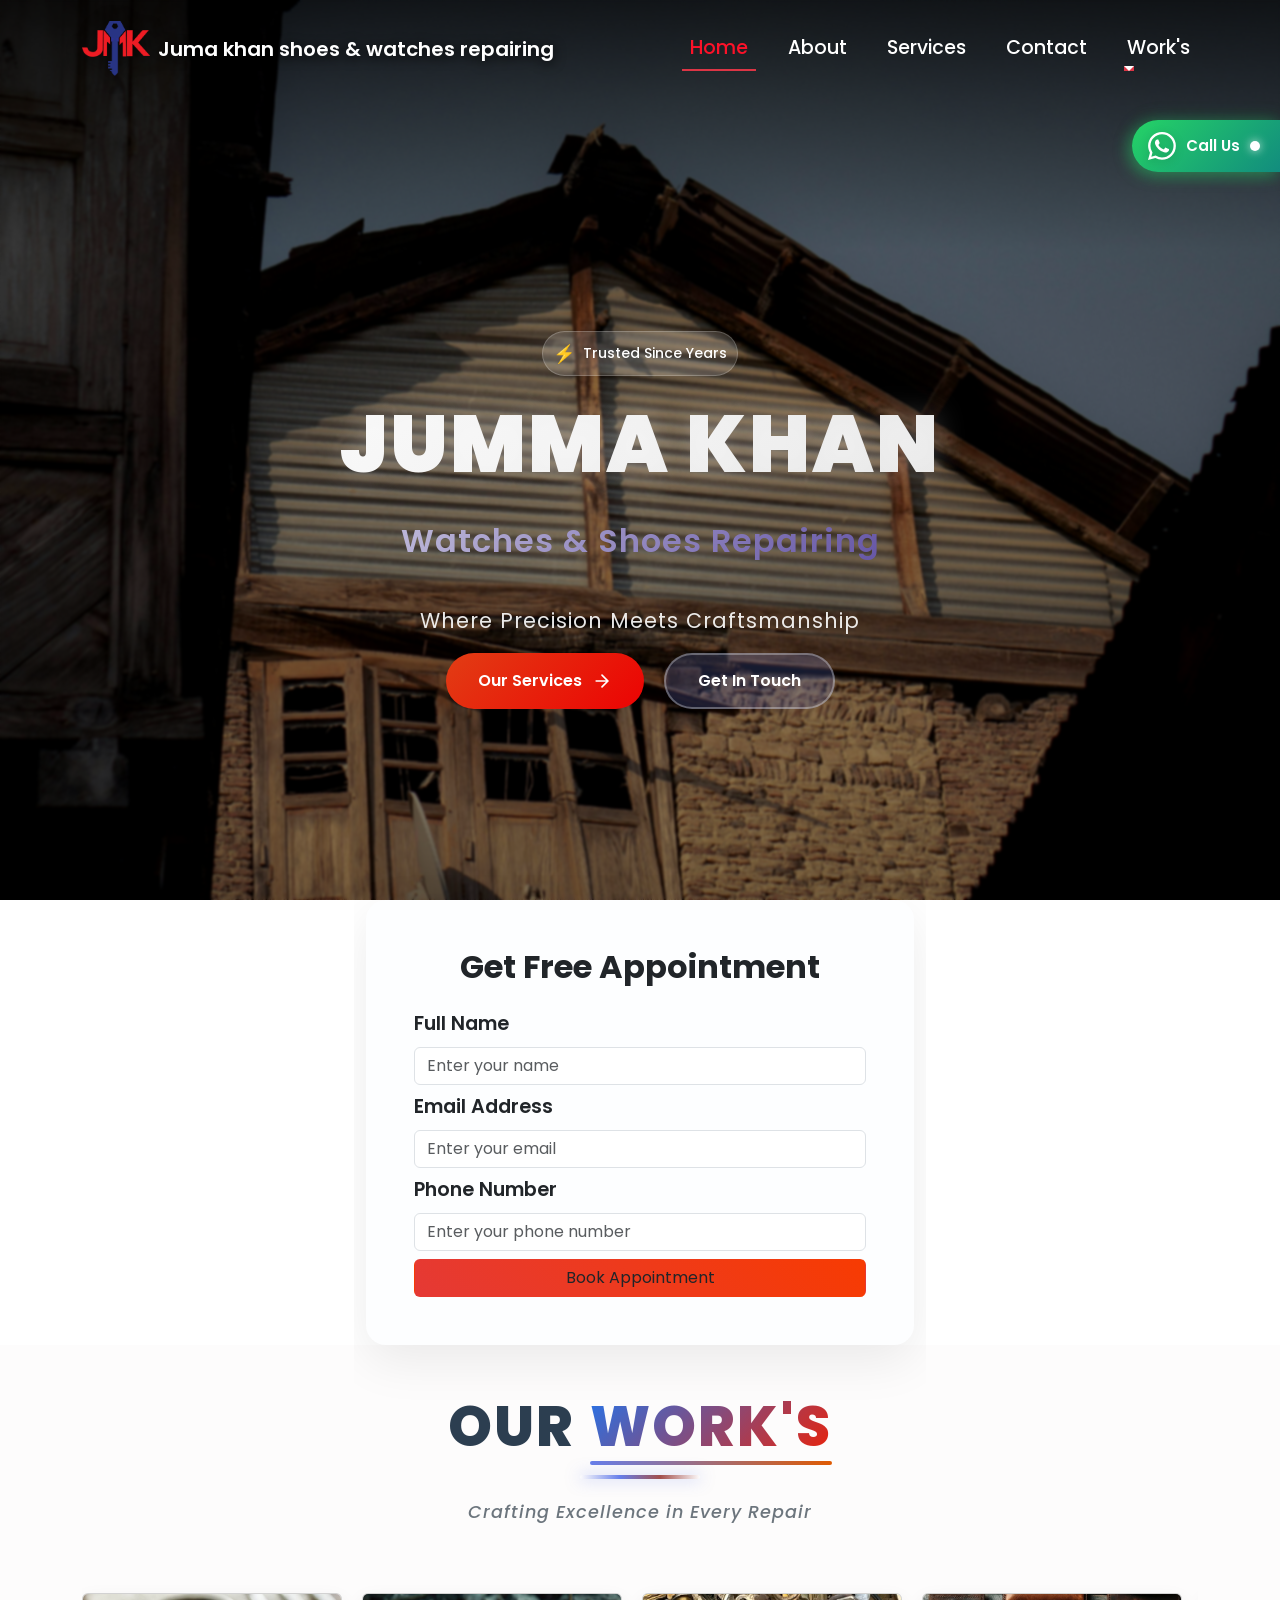
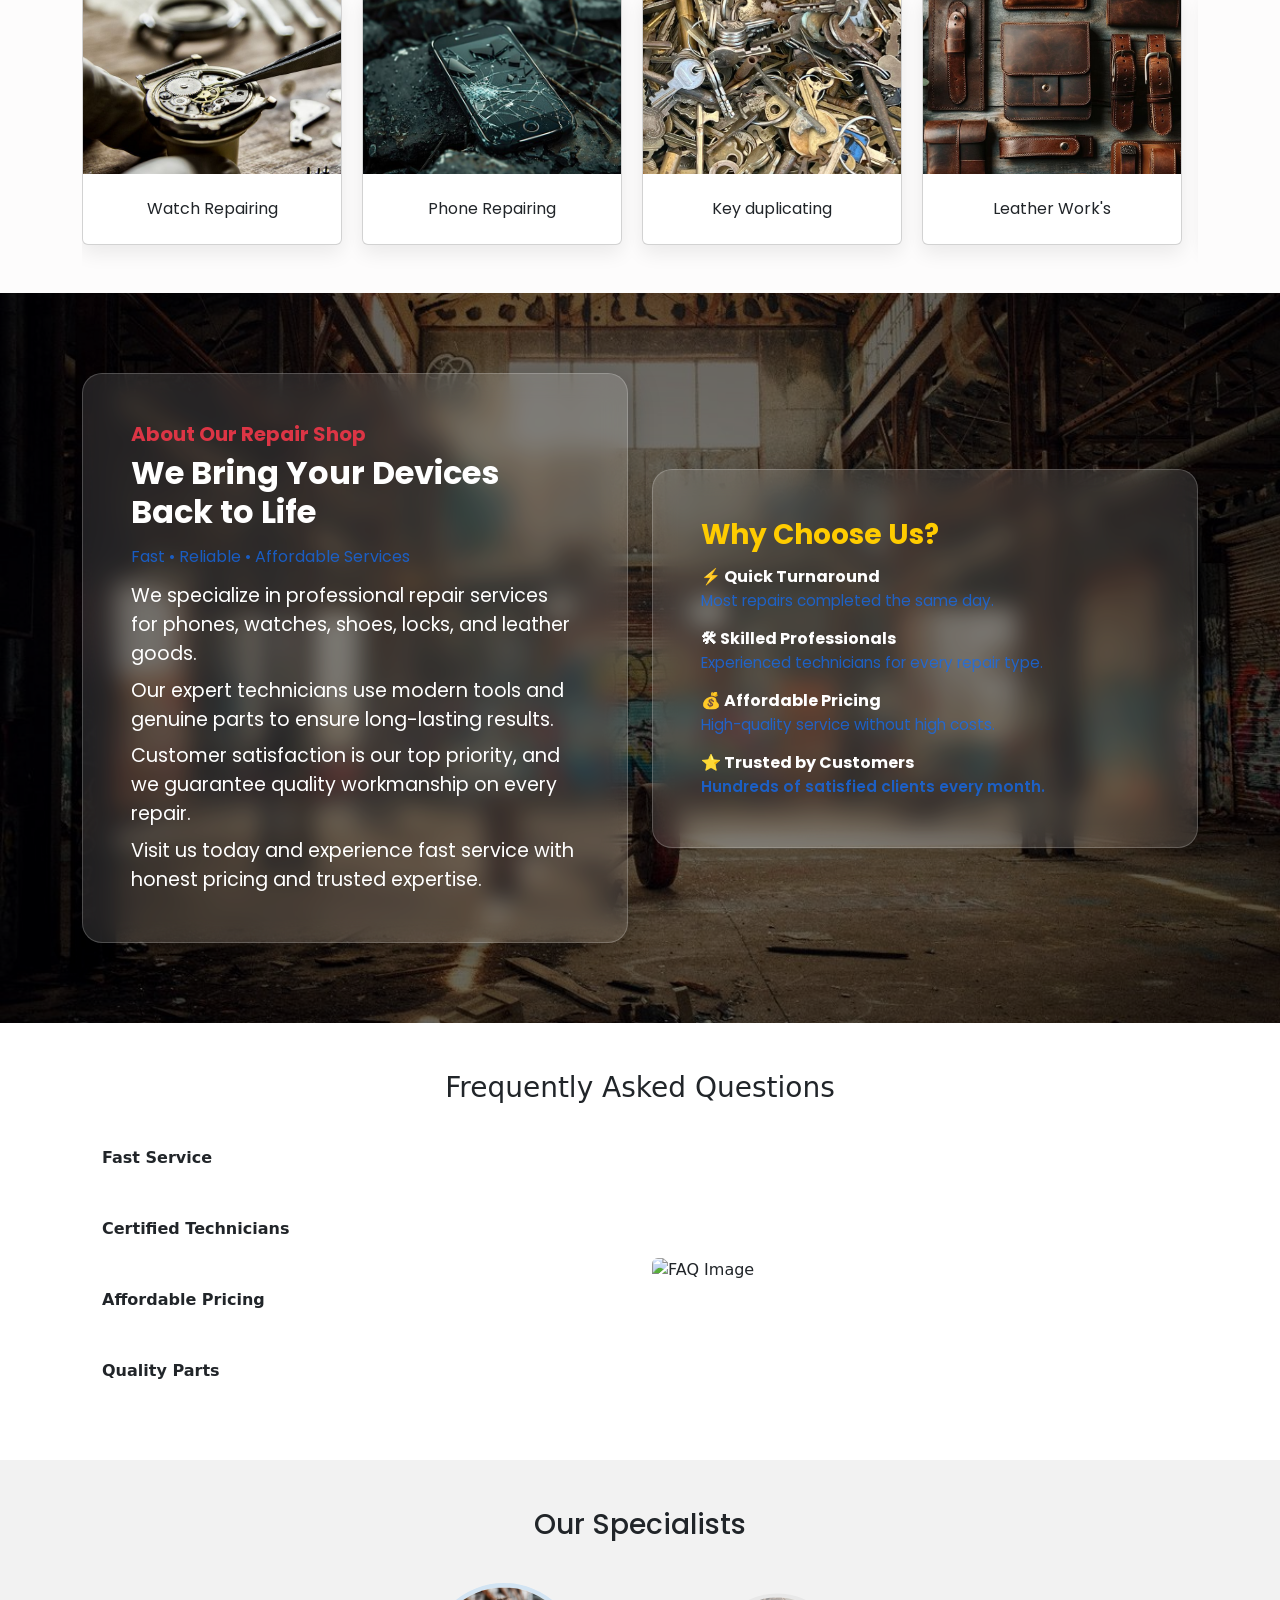
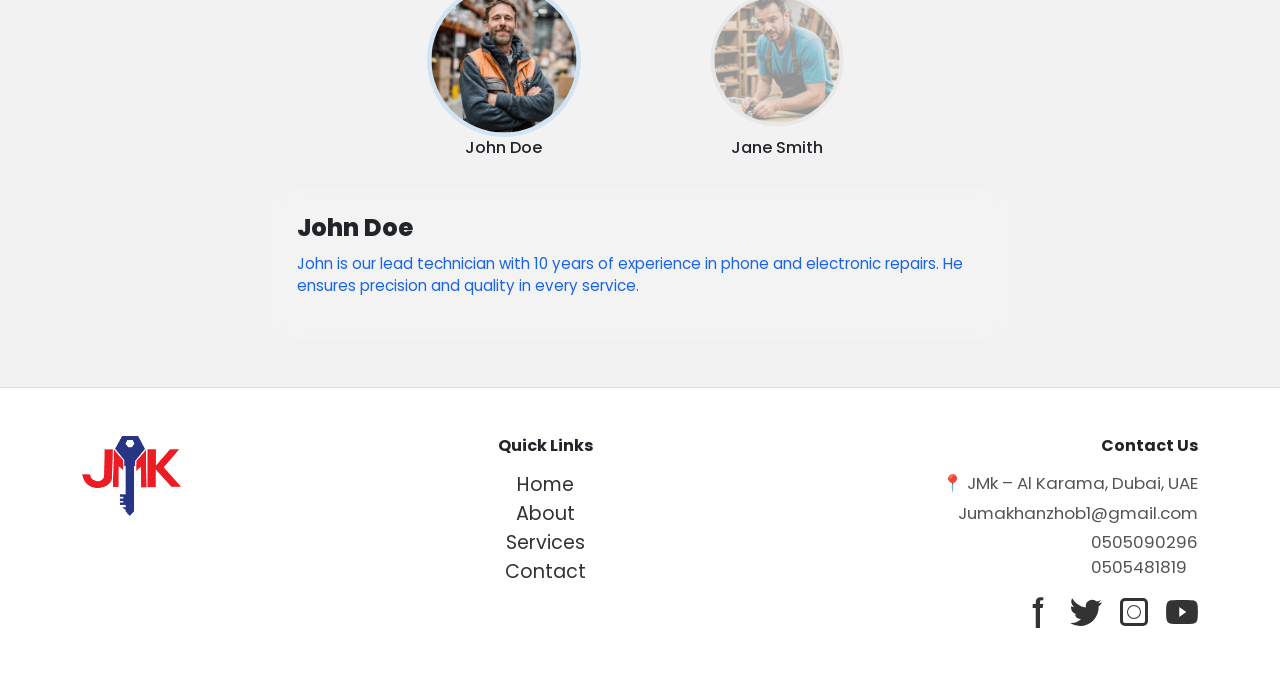
==== index.html @ 135812c8 "frontend Ui fixes" ====
<!doctype html>
<html lang="en">
  <head>
    <meta charset="utf-8">
    <meta name="viewport" content="width=device-width, initial-scale=1">
    <title>Repair shop</title>
    <link rel="stylesheet" href="style.css">
    <!-- Example: Roboto -->
<link href="https://fonts.googleapis.com/css2?family=Poppins:wght@300;400;500;700&display=swap" rel="stylesheet">
    <link href="https://cdn.jsdelivr.net/npm/bootstrap@5.3.8/dist/css/bootstrap.min.css" rel="stylesheet" integrity="sha384-sRIl4kxILFvY47J16cr9ZwB07vP4J8+LH7qKQnuqkuIAvNWLzeN8tE5YBujZqJLB" crossorigin="anonymous">


  </head>
  <body>
<header class="hero-section font-ui">

  <!-- NAVBAR -->
 <nav class="navbar navbar-expand-lg navbar-dark bg-transparent position-absolute top-0 start-0 w-100 py-3">
    <div class="container">

      <!-- LOGO LEFT -->
      <a class="navbar-brand d-flex align-items-center" href="#">
        <img src="jmk_logo.png" alt="Logo" height="55" class="me-2">
        <span class="fw-semibold shop-name d-none d-lg-block">Juma khan shoes & watches repairing</span>
      </a>

      <!-- TOGGLER -->
      <button class="navbar-toggler border-0 shadow-none red-toggler" type="button" data-bs-toggle="collapse" data-bs-target="#mainNavbar">
        <span class="navbar-toggler-icon"></span>
      </button>

      <!-- LINKS RIGHT -->
      <div class="collapse navbar-collapse justify-content-end" id="mainNavbar">
        <ul class="navbar-nav gap-lg-4 text-center text-lg-start">

          <li class="nav-item">
            <a class="nav-link active-nav" href="index.html">Home</a>
          </li>
          <li class="nav-item">
            <a class="nav-link" href="about.html">About</a>
          </li>
          <li class="nav-item">
            <a class="nav-link" href="services.html">Services</a>
          </li>
          <li class="nav-item">
            <a class="nav-link" href="contact.html">Contact</a>
          </li>

          <!-- DROPDOWN -->
          <li class="nav-item dropdown">
            <a class="nav-link dropdown-toggle" href="#" role="button" data-bs-toggle="dropdown">
              Work's
            </a>
            <ul class="dropdown-menu dropdown-menu-dark dropdown-menu-end">
              <li><a class="dropdown-item" href="lockrepairing.html">lock Repairing</a></li>
              <li><a class="dropdown-item" href="Phonerepairing.html">Phone Repairing</a></li>
              <li><a class="dropdown-item" href="watches.html">Watch Repairing</a></li>
              <li><a class="dropdown-item" href="leather.html">Leather work's</a></li>
              <li><a class="dropdown-item" href="shoe.html">Shoe Repairing</a></li>
              <li><a class="dropdown-item" href="keyrepairing.html">Key duplicating</a></li>
            </ul>
          </li>

        </ul>
      </div>
    </div>
  </nav>
<!-- WhatsApp Floating Button -->
<div class="whatsapp-floating-btn">
  <a href="https://wa.me/0505481819" target="_blank" class="whatsapp-float-link">
    <svg xmlns="http://www.w3.org/2000/svg" width="28" height="28" fill="currentColor" class="bi bi-whatsapp" viewBox="0 0 16 16">
      <path d="M13.601 2.326A7.854 7.854 0 0 0 7.994 0C3.627 0 .068 3.558.064 7.926c0 1.399.366 2.76 1.057 3.965L0 16l4.204-1.102a7.933 7.933 0 0 0 3.79.965h.004c4.368 0 7.926-3.558 7.93-7.93A7.898 7.898 0 0 0 13.6 2.326zM7.994 14.521a6.573 6.573 0 0 1-3.356-.92l-.24-.144-2.494.654.666-2.433-.156-.251a6.56 6.56 0 0 1-1.007-3.505c0-3.626 2.957-6.584 6.591-6.584a6.56 6.56 0 0 1 4.66 1.931 6.557 6.557 0 0 1 1.928 4.66c-.004 3.639-2.961 6.592-6.592 6.592zm3.615-4.934c-.197-.099-1.17-.578-1.353-.646-.182-.065-.315-.099-.445.099-.133.197-.513.646-.627.775-.114.133-.232.148-.43.05-.197-.1-.836-.308-1.592-.985-.59-.525-.985-1.175-1.103-1.372-.114-.198-.011-.304.088-.403.087-.088.197-.232.296-.346.1-.114.133-.198.198-.33.065-.134.034-.248-.015-.347-.05-.099-.445-1.076-.612-1.47-.16-.389-.323-.335-.445-.34-.114-.007-.247-.007-.38-.007a.729.729 0 0 0-.529.247c-.182.198-.691.677-.691 1.654 0 .977.71 1.916.81 2.049.098.133 1.394 2.132 3.383 2.992.47.205.84.326 1.129.418.475.152.904.129 1.246.08.38-.058 1.171-.48 1.338-.943.164-.464.164-.86.114-.943-.049-.084-.182-.133-.38-.232z"/>
    </svg>
    <span class="whatsapp-text">Call Us</span>
    <span class="online-dot"></span>
  </a>
</div>

 <div class="hero-image mb-0">
  <img src="pexels-parimoofarhaan-29625344.jpg" alt="Hero Image">
  
  <!-- Hero Text Carousel Overlay -->
  <div class="hero-text-overlay">
    <div class="container">
      <div class="hero-content">
        <!-- Brand Badge -->
        <div class="brand-badge">
          <span class="badge-icon">⚡</span>
          <span>Trusted Since Years</span>
        </div>
        
        <!-- Carousel Text Container -->
        <div class="carousel-text-wrapper">
          <h1 class="hero-main-title">Jumma Khan</h1>
          <div class="rotating-text-container">
            <div class="rotating-text">
              <span class="text-item active">Watches & Shoes Repairing</span>
              <span class="text-item">Expert Watch Restoration</span>
              <span class="text-item">Premium Shoe Care Service</span>
              <span class="text-item">Quality You Can Trust</span>
            </div>
          </div>
        </div>
        
        <!-- Tagline -->
        <p class="hero-tagline font-ui">Where Precision Meets Craftsmanship</p>
        
        <!-- CTA Buttons -->
        <div class="hero-cta-buttons font-ui">
          <a href="services.html" class="cta-btn primary-cta">
            <span>Our Services</span>
            <svg width="20" height="20" viewBox="0 0 24 24" fill="none">
              <path d="M5 12h14M12 5l7 7-7 7" stroke="currentColor" stroke-width="2" stroke-linecap="round"/>
            </svg>
          </a>
          <a href="contact.html" class="cta-btn secondary-cta">
            <span>Get In Touch</span>
          </a>
        </div>
      </div>
    </div>
  </div>
</div>
</header>
<main>
  <section class="appointment-section d-flex align-items-center font-ui">
  <div class="container ">
    <div class="row justify-content-center">
      <div class="col-lg-6 col-md-8 slide-right">
        
        <div class="appointment-card p-4 p-md-5">
          <h2 class="text-center mb-4 fw-bold">Get Free Appointment</h2>

          <form>
            <div class="mb-2">
              <label class="form-label fw-semibold">Full Name</label>
              <input type="text" class="form-control custom-input" placeholder="Enter your name" required>
            </div>

            <div class="mb-2">
              <label class="form-label fw-semibold">Email Address</label>
              <input type="email" class="form-control custom-input" placeholder="Enter your email" required>
            </div>

            <div class="mb-2">
              <label class="form-label fw-semibold">Phone Number</label>
              <input type="tel" class="form-control custom-input" placeholder="Enter your phone number" required>
            </div>

            <button type="submit" class="btn submit-btn w-100">Book Appointment</button>
          </form>
        </div>

      </div>
    </div>
  </div>
</section>

<div class="carousel-wrapper py-5 font-ui">
  <div class="container">
    <div>
      <div class="section-header mb-5">
      <h1 class="works-title">
        <span class="title-word">Our</span>
        <span class="title-word highlight">Work's</span>
      </h1>
      <div class="title-underline"></div>
      <p class="works-subtitle">Crafting Excellence in Every Repair</p>
    </div>
    
    </div>
    <div class="infinite-carousel">

      <div class="carousel-track">

        <!-- CARD 1 -->
     <!-- CARD 1 -->
<div class="card custom-card">
  <img src="Watch Maintenance.jpg" alt="">
  <div class="card-body text-center">
    <a href="watches.html" class="btn custom-btn">Watch Repairing</a>
  </div>
</div>

<!-- CARD 2 -->
<div class="card custom-card">
  <img src="Repairing And Upgrade Mobile Phone Electronic Computer Hardware And Technology Concept Photo And Picture For Free Download - Pngtree (1).jpg" alt="">
  <div class="card-body text-center">
    <a href="Phonerepairing.html" class="btn custom-btn">Phone Repairing</a>
  </div>
</div>

<!-- CARD 3 -->
<div class="card custom-card">
  <img src="download (13).jpg" alt="">
  <div class="card-body text-center">
    <a href="keyrepairing.html" class="btn custom-btn">Key duplicating</a>
  </div>
</div>

<!-- CARD 4 -->
<div class="card custom-card">
  <img src="Elevate Your Style with Premium Handmade Leather Accessories for a Classic Look!.jpg" alt="">
  <div class="card-body text-center">
    <a href="leather.html" class="btn custom-btn">Leather Work's</a>
  </div>
</div>

<!-- CARD 5 -->
<div class="card custom-card">
  <img src="download (12).jpg" alt="">
  <div class="card-body text-center">
    <a href="lockrepairing.html" class="btn custom-btn">Lock repairing</a>
  </div>
</div>

<!-- CARD 6 -->
<div class="card custom-card">
  <img src="The Cobblers Delivers Artisan Shoe Restoration By Mail — Forbes (1).jpg" alt="">
  <div class="card-body text-center">
    <a href="shoe.html" class="btn custom-btn">Shoe Repairing</a>
  </div>
</div>

<!-- DUPLICATES FOR INFINITE LOOP -->

<!-- CARD 1 Duplicate -->
<div class="card custom-card">
  <img src="Watch Maintenance.jpg">
  <div class="card-body text-center">
    <a href="watches.html" class="btn custom-btn">Watch Repairing</a>
  </div>
</div>

<!-- CARD 2 Duplicate -->
<div class="card custom-card">
  <img src="Repairing And Upgrade Mobile Phone Electronic Computer Hardware And Technology Concept Photo And Picture For Free Download - Pngtree (1).jpg">
  <div class="card-body text-center">
    <a href="Phonerepairing.html" class="btn custom-btn">Phone Repairing</a>
  </div>
</div>

<!-- CARD 3 Duplicate -->
<div class="card custom-card">
  <img src="download (13).jpg">
  <div class="card-body text-center">
    <a href="keyrepairing.html" class="btn custom-btn">Key duplicating</a>
  </div>
</div>

<!-- CARD 4 Duplicate -->
<div class="card custom-card">
  <img src="Elevate Your Style with Premium Handmade Leather Accessories for a Classic Look!.jpg">
  <div class="card-body text-center">
    <a href="leather.html" class="btn custom-btn">Leather Work's</a>
  </div>
</div>

<!-- CARD 5 Duplicate -->
<div class="card custom-card">
  <img src="download (12).jpg">
  <div class="card-body text-center">
    <a href="lockrepairing.html" class="btn custom-btn">lock repairing</a>
  </div>
</div>

<!-- CARD 6 Duplicate -->
<div class="card custom-card">
  <img src="The Cobblers Delivers Artisan Shoe Restoration By Mail — Forbes (1).jpg">
  <div class="card-body text-center">
    <a href="shoe.html" class="btn custom-btn">Shoe Repairing</a>
  </div>
</div>

      </div>
    </div>
  </div>
</div>
<section class="about-section d-flex align-items-center font-ui">
  <div class="container">
    <div class="row g-4 align-items-center">

      <!-- LEFT GLASS CARD (ABOUT US CONTENT) -->
      <div class="col-lg-6">
        <div class="glass-card p-4 p-md-5">
          <h5 class="text-danger fw-bold mb-2">About Our Repair Shop</h5>
          <h2 class="fw-bold mb-3">We Bring Your Devices Back to Life</h2>
          <h6 class="text-muted mb-3 ">Fast • Reliable • Affordable Services</h6>

          <p class="mb-2">
            We specialize in professional repair services for phones, watches, shoes, locks, and leather goods.
          </p>
          <p class="mb-2">
            Our expert technicians use modern tools and genuine parts to ensure long-lasting results.
          </p>
          <p class="mb-2">
            Customer satisfaction is our top priority, and we guarantee quality workmanship on every repair.
          </p>
          <p class="mb-0">
            Visit us today and experience fast service with honest pricing and trusted expertise.
          </p>
        </div>
      </div>

      <!-- RIGHT GLASS CARD (MODERN HIGHLIGHT BOX) -->
      <div class="col-lg-6">
        <div class="glass-card highlight-card p-4 p-md-5 text-center text-lg-start">
          <h3 class="fw-bold mb-3">Why Choose Us?</h3>

          <div class="feature-item mb-3">
            <h6 class="fw-bold mb-1">⚡ Quick Turnaround</h6>
            <p class="mb-0 text-muted">Most repairs completed the same day.</p>
          </div>

          <div class="feature-item mb-3">
            <h6 class="fw-bold mb-1">🛠 Skilled Professionals</h6>
            <p class="mb-0 text-muted">Experienced technicians for every repair type.</p>
          </div>

          <div class="feature-item mb-3">
            <h6 class="fw-bold mb-1">💰 Affordable Pricing</h6>
            <p class="mb-0 text-muted">High-quality service without high costs.</p>
          </div>

          <div class="feature-item">
            <h6 class="fw-bold mb-1">⭐ Trusted by Customers</h6>
            <p class="mb-0 fw-semibold text-muted">Hundreds of satisfied clients every month.</p>
          </div>
        </div>
      </div>

    </div>
  </div>
</section>

<section class="modern-faq py-5 slide-left">
  <div class="container">
    <h3 class="text-center mb-4">Frequently Asked Questions</h3>
    <div class="row g-4 align-items-center">

      <!-- LEFT: FAQ LIST -->
      <div class="col-lg-6">
        <div class="faq-list">

          <!-- FAQ Item 1 -->
          <div class="faq-item">
            <div class="faq-header d-flex justify-content-between align-items-center">
              <h6>Fast Service</h6>
              <span class="faq-plus">+</span>
            </div>
            <div class="faq-body font-ui">
              Most repairs are completed the same day with professional care.
              We focus on quick turnaround without compromising on quality.
              Your time matters to us and we respect it.
            </div>
          </div>

          <!-- FAQ Item 2 -->
          <div class="faq-item">
            <div class="faq-header d-flex justify-content-between align-items-center">
              <h6>Certified Technicians</h6>
              <span class="faq-plus">+</span>
            </div>
            <div class="faq-body font-ui">
              Our services are carried out by highly trained and experienced technicians.
              Each repair is handled with precision, care, and industry-standard practices.
            </div>
          </div>

          <!-- FAQ Item 3 -->
          <div class="faq-item">
            <div class="faq-header d-flex justify-content-between align-items-center">
              <h6>Affordable Pricing</h6>
              <span class="faq-plus">+</span>
            </div>
            <div class="faq-body font-ui">
              We believe in complete pricing transparency. No surprises—honest work every time.
            </div>
          </div>

          <!-- FAQ Item 4 -->
          <div class="faq-item">
            <div class="faq-header d-flex justify-content-between align-items-center">
              <h6>Quality Parts</h6>
              <span class="faq-plus">+</span>
            </div>
            <div class="faq-body font-ui">
              We use high-quality, certified parts for every repair ensuring durability.
            </div>
          </div>

        </div>
      </div>

      <!-- RIGHT: IMAGE -->
      <div class="col-lg-6">
        <div class="faq-image-box">
          <img src="https://images.unsplash.com/photo-1593642634367-d91a135587b5?auto=format&fit=crop&w=800&q=80" class="img-fluid rounded" alt="FAQ Image">
        </div>
      </div>

    </div>
  </div>
</section>
<section class="specialists-section py-5">
  <div class="container font-ui">
    <h3 class="text-center mb-5 slide-right">Our Specialists</h3>

    <div class="row justify-content-center align-items-center g-4">

      <!-- Specialists Images -->
      <div class="col-md-6 d-flex justify-content-around">
        <div class="specialist-img-box" data-id="1">
          <img src="Warehouse ecommerce.jpg" class="img-fluid rounded-circle specialist-img" alt="Specialist 1">
          <h6 class="text-center mt-2">John Doe</h6>
          
        </div>
        <div class="specialist-img-box" data-id="2">
          <img src="Master.jpg" class="img-fluid rounded-circle specialist-img" alt="Specialist 2">
          <h6 class="text-center mt-2">Jane Smith</h6>
        </div>
      </div>

      <!-- Specialist Data -->
      <div class="col-md-8 mt-4">
        <div class="specialist-data">
          <div class="specialist-info text-dark" data-id="1">
            <h4>John Doe</h4>
            <p>John is our lead technician with 10 years of experience in phone and electronic repairs. He ensures precision and quality in every service.</p>
          </div>
          <div class="specialist-info" data-id="2" style="display:none;">
            <h4>Jane Smith</h4>
            <p>Jane specializes in leather, watch, and shoe repairs. Her meticulous approach guarantees client satisfaction and flawless results.</p>
          </div>
        </div>
      </div>

    </div>
  </div>
</section>

</main>

  <footer class="footer-section py-5 bg-white text-dark font-ui">
  <div class="container">
    <div class="row align-items-start">

      <!-- LEFT: Logo & Brand -->
      <div class="col-md-3 mb-4 mb-md-0 d-flex flex-row align-items-md-start align-items-center text-center text-md-start">
        <img src="jmk_logo.png" alt="Logo" height="60" class="mb-2">
      </div>

      <!-- CENTER: Navigation Links -->
      <div class="col-md-4 mb-4 mb-md-0 text-center">
        <h6 class="fw-bold mb-3">Quick Links</h6>
        <ul class="list-unstyled">
          <li><a href="index.html" class="footer-link">Home</a></li>
          <li><a href="about.html" class="footer-link">About</a></li>
          <li><a href="services.html" class="footer-link">Services</a></li>
          <li><a href="contact.html" class="footer-link">Contact</a></li>
         
        </ul>
      </div>

      <!-- RIGHT: Contact & Social Icons -->
      <div class="col-md-5 d-flex flex-column align-items-md-end align-items-center">
        <h6 class="fw-bold mb-3">Contact Us</h6>
        <p class="mb-1 small">📍 JMk – Al Karama, Dubai, UAE</p>
        <p class="mb-1 small">Jumakhanzhob1@gmail.com</p>
        <p class="mb-3 small">0505090296 <br> 0505481819</p>

        <div class="d-flex gap-3">
       <a href="#" class="social-icon">
  <svg xmlns="http://www.w3.org/2000/svg" width="32" height="32" fill="currentColor" viewBox="0 0 24 24">
    <path d="M13.5 9H15.5L16 6H13.5V4.5C13.5 3.7 13.8 3.2 15 3.2H16V1.1C15.4 1 14.7 0.9 14 0.9C11.8 0.9 10.3 2.2 10.3 4.6V6H8V9H10.3V24H13.5V9Z"/>
  </svg>
</a>

          <a href="#" class="social-icon">
            <svg xmlns="http://www.w3.org/2000/svg" width="32" height="32" fill="currentColor" class="bi bi-twitter" viewBox="0 0 16 16">
              <path d="M5 15c6 0 9.3-5 9.3-9.3v-.4A6.7 6.7 0 0 0 16 3.1a6.6 6.6 0 0 1-1.9.5A3.3 3.3 0 0 0 15.5 2a6.6 6.6 0 0 1-2.1.8A3.3 3.3 0 0 0 7.9 5.7 9.4 9.4 0 0 1 1.1 1.1a3.3 3.3 0 0 0 1 4.4 3.2 3.2 0 0 1-1.5-.4v.1A3.3 3.3 0 0 0 3.3 9.1a3.3 3.3 0 0 1-.9.1 3.3 3.3 0 0 0 3.1 2.3A6.6 6.6 0 0 1 0 13.5a9.3 9.3 0 0 0 5 1.5"/>
            </svg>
          </a>
          <a href="#" class="social-icon">
            <svg xmlns="http://www.w3.org/2000/svg" width="32" height="32" fill="currentColor" class="bi bi-instagram" viewBox="0 0 16 16">
              <path d="M8 4.5a3.5 3.5 0 1 0 0 7 3.5 3.5 0 0 0 0-7zM8 11a3 3 0 1 1 0-6 3 3 0 0 1 0 6z"/>
              <path d="M12.5 1h-9A2.5 2.5 0 0 0 1 3.5v9A2.5 2.5 0 0 0 3.5 15h9a2.5 2.5 0 0 0 2.5-2.5v-9A2.5 2.5 0 0 0 12.5 1zm1 11.5a1 1 0 0 1-1 1h-9a1 1 0 0 1-1-1v-9a1 1 0 0 1 1-1h9a1 1 0 0 1 1 1v9z"/>
            </svg>
          </a>
          <a href="#" class="social-icon">
            <svg xmlns="http://www.w3.org/2000/svg" width="32" height="32" fill="currentColor" class="bi bi-youtube" viewBox="0 0 16 16">
              <path d="M8.051 1.999h-.102c-1.23.003-3.656.022-5.333.15-1.452.114-2.24 1.003-2.374 2.374C.07 5.17.051 7.595.051 8c0 .404.02 2.83.191 3.477.134 1.37.922 2.26 2.374 2.374 1.677.128 4.103.147 5.333.15h.102c1.23-.003 3.656-.022 5.333-.15 1.452-.114 2.24-1.003 2.374-2.374.17-.648.191-3.073.191-3.477s-.02-2.83-.191-3.477c-.134-1.37-.922-2.26-2.374-2.374-1.677-.128-4.103-.147-5.333-.15zM6.625 5.5l3.5 2.5-3.5 2.5v-5z"/>
            </svg>
          </a>

        </div>

      </div>

    </div>
  </div>
</footer>
 <script src="script.js"></script>
    <script src="https://cdn.jsdelivr.net/npm/bootstrap@5.3.8/dist/js/bootstrap.bundle.min.js" integrity="sha384-FKyoEForCGlyvwx9Hj09JcYn3nv7wiPVlz7YYwJrWVcXK/BmnVDxM+D2scQbITxI" crossorigin="anonymous"></script>
  </body>
</html>
---- style.css ----
* {
  box-sizing: border-box;
}

html, body {
  max-width: 100%;
  overflow-x: clip; 
}
.row {
  margin-left: 0;
  margin-right: 0;
}
section, header, .hero-section {
  overflow-x: clip;
}
[class*="slide"],
[class*="animate"],
.carousel-track {
  will-change: transform;
  overflow-x: clip;
}
.position-absolute,
.position-relative {
  max-width: 100%;
  overflow-x: clip;
}
body {
  -webkit-font-smoothing: antialiased;
  text-rendering: optimizeLegibility;
}


  .font-ui {
  font-family: 'Poppins', sans-serif;
  
}

.carousel-wrapper {
  background: #fdfcfc;
  padding-top: 20px;
}

.infinite-carousel {
  position: relative;
   overflow-x: clip;
      backface-visibility: hidden;
}

.carousel-track {
  display: flex;
  gap: 25px;
  width: max-content;
  animation: scroll 25s linear infinite;
  z-index: 10;
    will-change: transform;
  transform: translateZ(0); 
}

@keyframes scroll {
  from { transform: translateX(0); }
  to { transform: translateX(-50%); }
}

/* CARD DESIGN */
.custom-card {
  width: 260px;
  border: none;
  border-radius: 18px;
  overflow: hidden;
  box-shadow: 0 8px 20px rgba(0,0,0,0.08);
  transition: all 0.35s ease;
  background: #fdfbfb;
  
}

.custom-card img {
  height: 180px;
  object-fit: cover;
  width: 100%;
}

/* Professional Hover Effect */
.custom-card:hover {
  transform: translateY(-10px);
  box-shadow: 0 12px 28px rgba(0,0,0,0.18);
}

/* BUTTON STYLE */
.custom-btn {
  background-color: #f50d0d;
  color: red;
  border-radius: 30px;
  padding: 8px 20px;
  transition: all 0.3s ease;
  border: none;
  width: 100%;
}

/* Button changes when card is hovered */
.custom-card:hover .custom-btn {
  background-color: #1e88e5;
  color: #d2e4f3;
}
/* ========================================
   WHATSAPP FLOATING BUTTON
======================================== */
.whatsapp-floating-btn {
    position: fixed;
    top: 120px;
    right: -200px;
    z-index: 999;
    animation: slideInFromRight 0.8s ease-out 0.5s forwards;
}

.whatsapp-float-link {
    display: flex;
    align-items: center;
    gap: 10px;
    background: linear-gradient(135deg, #25D366 0%, #128C7E 100%);
    color: white !important;
    padding: 12px 20px 12px 16px;
    border-radius: 50px 0 0 50px;
    text-decoration: none;
    box-shadow: 
        -4px 4px 15px rgba(37, 211, 102, 0.4),
        0 0 20px rgba(37, 211, 102, 0.2);
    transition: all 0.4s cubic-bezier(0.68, -0.55, 0.265, 1.55);
    position: relative;
    overflow: hidden;
}

/* Hover Effect */
.whatsapp-float-link:hover {
    transform: translateX(-10px) scale(1.05);
    box-shadow: 
        -6px 6px 25px rgba(37, 211, 102, 0.5),
        0 0 30px rgba(37, 211, 102, 0.3);
}

.whatsapp-float-link:hover .whatsapp-text {
    letter-spacing: 1px;
}

/* Text Styling */
.whatsapp-text {
    font-weight: 600;
    font-size: 15px;
    white-space: nowrap;
    transition: letter-spacing 0.3s ease;
}

/* Icon Styling */
.whatsapp-float-link svg {
    filter: drop-shadow(0 2px 4px rgba(0, 0, 0, 0.2));
    animation: rotate 3s linear infinite;
}

/* Online Dot */
.online-dot {
    width: 10px;
    height: 10px;
    background: #fff;
    border-radius: 50%;
    animation: pulse 2s ease-in-out infinite;
    box-shadow: 0 0 10px rgba(255, 255, 255, 0.8);
}

/* Shimmer Effect on Button */
.whatsapp-float-link::before {
    content: '';
    position: absolute;
    top: 0;
    left: -100%;
    width: 100%;
    height: 100%;
    background: linear-gradient(
        90deg,
        transparent,
        rgba(255, 255, 255, 0.3),
        transparent
    );
    transition: left 0.5s;
}

.whatsapp-float-link:hover::before {
    left: 100%;
}

/* ========================================
   ANIMATIONS
======================================== */
@keyframes slideInFromRight {
    from {
        right: -200px;
        opacity: 0;
    }
    to {
        right: 0;
        opacity: 1;
    }
}

@keyframes pulse {
    0%, 100% {
        transform: scale(1);
        opacity: 1;
    }
    50% {
        transform: scale(1.3);
        opacity: 0.7;
    }
}

@keyframes rotate {
    0%, 100% {
        transform: rotate(0deg);
    }
    25% {
        transform: rotate(-10deg);
    }
    75% {
        transform: rotate(10deg);
    }
}

/* ========================================
   RESPONSIVE - NAVBAR EXPANDED STATE
======================================== */
@media (max-width: 991.98px) {
    /* When navbar is expanded, move button down */
    .navbar-collapse.show ~ .whatsapp-floating-btn,
    .navbar-collapse.collapsing ~ .whatsapp-floating-btn {
        top: 350px;
        transition: top 0.3s ease;
    }
    
    .whatsapp-floating-btn {
        top: 80px;
    }
    
    .whatsapp-float-link {
        padding: 10px 16px 10px 12px;
    }
    
    .whatsapp-text {
        font-size: 13px;
    }
    
    .whatsapp-float-link svg {
        width: 22px;
        height: 22px;
    }
}

/* Extra small screens */
@media (max-width: 576px) {
    .whatsapp-floating-btn {
        top: 70px;
    }
    
    .whatsapp-float-link {
        padding: 8px 14px 8px 10px;
    }
    
    .whatsapp-text {
        font-size: 12px;
    }
}
.appointment-card {
  background: transparent;
  border-radius: 20px;
  box-shadow: 0 15px 50px rgba(0,0,0,0.08);
  transition: transform 0.3s ease, box-shadow 0.3s ease;
  background-color: #fdfeff;
}

.appointment-card:hover {
  transform: translateY(-5px);
  box-shadow: 0 20px 50px rgba(0,0,0,0.12);
}

.custom-input {
  border-radius: 12px;
  padding: 8px;
  border: 1px solid #ddd;
  transition: all 0.3s ease;
}

.custom-input:focus {
  border-color: #e53935;
  box-shadow: 0 0 0 0.2rem rgba(229,57,53,0.15);
}

.submit-btn {
  background: linear-gradient(45deg, #e53935, #f73b02);
  color: white;
  border: none;
  padding: 12px;
  border-radius: 30px;
  font-weight: 600;
  transition: all 0.3s ease;
}

.submit-btn:hover {
  background: linear-gradient(45deg, #1e88e5, #42a5f5);
  transform: scale(1.03);
}
.dropdown-menu-dark .dropdown-item {
  transition: background 0.3s ease, color 0.3s ease;
}

.dropdown-menu-dark .dropdown-item:hover {
  background-color: #fd1814; /* Red */
  color: #fff;
}
.about-section {
  min-height: auto;
  background: url('36f8f80ef0c723777ccf1e631145f1c8.jpg') center/cover no-repeat;
  position: relative;
  padding: 80px 15px;
}

.about-section::before {
  content: "";
  position: absolute;
  inset: 0;
  background: rgba(0, 0, 0, 0.55); /* dark overlay */
  z-index: 0;
}

.about-section .container {
  position: relative;
  z-index: 2;
}

/* Glass Effect Card */
.glass-card {
  background: rgba(255, 255, 255, 0.12);
  border-radius: 20px;
  backdrop-filter: blur(12px);
  -webkit-backdrop-filter: blur(12px);
  border: 1px solid rgba(255, 255, 255, 0.2);
  color: #fff;
  box-shadow: 0 8px 32px rgba(0,0,0,0.25);
  transition: transform 0.3s ease, box-shadow 0.3s ease;
}

.glass-card:hover {
  transform: translateY(-6px);
  box-shadow: 0 12px 40px rgba(0,0,0,0.35);
}

.highlight-card h3 {
  color: #ffcc00;
}

.feature-item h6 {
  color: #ffffff;
}

.feature-item p {
  font-size: 0.95rem;
}
.glass-card .text-muted {
  color: rgba(19, 109, 245, 0.75) !important;
  font-weight: 400;
}.modern-faq .faq-item {
  background: rgba(255, 255, 255, 0.1);
  padding: 15px 20px;
  border-radius: 12px;
  margin-bottom: 12px;
  transition: all 0.3s ease;
  cursor: pointer;
}

.modern-faq .faq-header h6 {
  margin: 0;
  font-weight: 600;
  transition: color 0.3s ease;
  
}

/* Hover heading + entire item */
.modern-faq .faq-item:hover {
 background: linear-gradient(
    135deg,        /* Angle for professional look */
    #1e88e5 0%,    /* Blue start */
    #42a5f5 40%,   /* Lighter blue blending */
    #ef5350 60%,   /* Light red blending */
    #e53935 100%   /* Red end */
  ); /* blue hover background */
  color: #fff;
}

.modern-faq .faq-item:hover h6 {
  color: #fff;
}

/* Plus sign styling */
.modern-faq .faq-plus {
  font-weight: bold;
  font-size: 1.2rem;
  transition: transform 0.3s ease;
  color: #fff;
}

/* Body paragraph */
.modern-faq .faq-body {
  display: none;
  padding: 10px 0 0 0;
  font-size: 0.95rem;
  color: #fff;
  border-radius: 8px;
}

/* Open FAQ background */
.modern-faq .faq-item.open {
  background: linear-gradient(
    135deg,        /* Angle for professional look */
    #1e88e5 0%,    /* Blue start */
    #42a5f5 40%,   /* Lighter blue blending */
    #ef5350 60%,   /* Light red blending */
    #e53935 100%   /* Red end */
  );
  color: #fff;
}

.faq-image-box img {
  width: 100%;
  max-height: 450px;
  object-fit: cover;
  border-radius: 15px;
}.footer-section {
  background-color: #ffffff;
  color: #333;
  border-top: 1px solid #ddd;
}

.footer-section .footer-link {
  color: #333;
  text-decoration: none;
  transition: color 0.3s ease;
}

.footer-section .footer-link:hover {
  color: #1e88e5;
 font-weight: 600;
}

.footer-section .social-icon svg {
  transition: all 0.4s ease;
  color: #333;
}

.footer-section .social-icon:hover svg {
  color: #1e88e5;
  transform: scale(1.4) rotate(10deg); /* Slight rotation + scale for pro shine effect */
  filter: drop-shadow(0 0 8px #1e88e5); /* Glow effect */
}

.footer-section img {
  max-height: 80px;
}

.footer-section small, .footer-section p {
  color: #555;
}

.hero-image {
  width: 100%;
  height: 100vh; /* full screen height */
  overflow: hidden;

}

.hero-image img {
  width: 100%;
  height: 100%;
  object-fit: cover; /* fills area without distortion */
  display: block;
}

@media (max-width: 768px) {
  .footer-section .row {
    text-align: center;
  }

  .footer-section .col-md-3,
  .footer-section .col-md-4,
  .footer-section .col-md-5 {
    justify-content: center !important;
  }

  .footer-section .d-flex {
    justify-content: center !important;
  }

  .footer-section .social-icon {
    margin: 0 5px;
  }
}

.appointment-section {
   /* ye value adjust karke overlap control kar sakte ho */
  position: relative;
  z-index: 5;
  bottom: 0;
}

/* Remove extra space from section */
.appointment-section {
  padding: 0 !important;
  margin: 0 !important;
}

/* Remove container default Bootstrap padding */
.appointment-section .container {
  padding-left: 10px;
  padding-right: 10px;
}

/* Reduce card internal spacing slightly but keep layout */
.appointment-card {
  
  margin: 0 !important;
}
/* Responsive tweaks */
@media (max-width: 768px) {
  .about-section {
    padding: 60px 15px;
  }
}

/* Responsive */
@media (max-width: 768px) {
  .custom-card {
    width: 200px;
  }
  .custom-card img {
    height: 150px;
  }
}

@media (max-width: 490px) {
  .infinite-carousel {
    overflow: hidden;
    margin-top: -50px; 
  }
}
@media (max-width: 476px) {
  .appointment-section {
    top: -160px;
    bottom: -50px;
  }

  .appointment-card {
    max-width: 100%;
  }
}

.phone {
  color: #e63946;
  font-weight: 600;
}

.email {
  color: #e63946;
}

.social-icons {
  display: flex;
  gap: 12px;
}

.social-icons a {
  width: 36px;
  height: 36px;
  background: #f2f2f2;
  border-radius: 50%;
  display: flex;
  align-items: center;
  justify-content: center;
  color: #333;
  transition: 0.3s;
}

.social-icons a:hover {
  background: #e63946;
  color: #fff;
}
.hover-blue {
  transition: all 0.3s ease-in-out; /* smooth animation */
  cursor: default; /* click effect disable look */
}

.hover-blue:hover {
  background-color: #0d6efd; /* Bootstrap primary blue */
  color: white; /* text color change for contrast */
  transform: translateY(-6px); /* subtle lift effect */
  box-shadow: 0 12px 35px rgba(0,0,0,0.15); /* noticeable but clean */
  font-weight: bold;
}
.map-container {
  border-radius: 12px;
  box-shadow: 0 8px 25px rgba(0,0,0,0.15);
  overflow: hidden;
}
.font-ui {
  font-family: 'Poppins', sans-serif;
font-size: larger;
}

/* LEFT SIDE */
.hero-left {
  background-color: #0a7c8c;
  color: white;
}
.hero-right {
  min-height: 100vh;
  display: flex;
  align-items: center;
  justify-content: center;
  background-color: #000; /* optional (empty space clean lage) */
}
/* Nav Links */
.navbar .nav-link {
  font-weight: 500;
  color: #333;
  position: relative;
  transition: color 0.3s ease;
}

/* Hover Red */
.navbar .nav-link:hover {
  color: #fc0720;
}

/* Active Link Red */
.navbar .active-nav {
  color: #fc1229 !important;
}

/* Underline Animation */
.navbar .nav-link::after {
  content: "";
  position: absolute;
  left: 0;
  bottom: 0;
  width: 0%;
  height: 2px;
  background-color: #dc3545;
  transition: width 0.3s ease;
}

.navbar .nav-link:hover::after,
.navbar .active-nav::after {
  width: 100%;
}

/* Dropdown Styling */
.dropdown-menu {
  border-radius: 10px;
  padding: 5px 0;
}

.dropdown-item {
  transition: background 0.3s ease, color 0.3s ease;
}

.dropdown-item:hover {
  background-color: #dc3545;
  color: #fff;
}


.image-box{
  width: 100%;
  overflow: hidden;
}
.image-box img{
  transition: opacity 0.45s ease-in-out;
}

.image-box img.fade-out{
  opacity: 0;
}

.image-box img{
  width: 100%;
  height: 100%;
  max-height: 690px;   /* tum change kar sakte ho */
  object-fit: cover;  /* 🔥 ye hi main cheez hai */
  display: block;
}
.image-grid{
  height: 100%;
}

.img-box{
  width: 100%;
  overflow: hidden;
  border-radius: 8px;
}

.img-box img{
  width: 100%;
  height: 100%;
  object-fit: cover;
  display: block;
  transition: all 0.3s ease;
}

 
    .carousel-container {
      position: relative;
    z-index: 10;
      width: 100%;
      padding: 50px 0;
    }

    .carousel-track {
      display: flex;
      gap: 20px;
      transition: transform 0.5s linear;
    }

    .carousel-card {
      flex: 0 0 16.66%; /* 6 cards per view */
      max-width: 200px;  /* max width for professional look */
      height: 250px;     /* fixed height */
      background: #ecebeb;
      border-radius: 10px;
      box-shadow: 0 5px 15px rgba(0,0,0,0.1);
      overflow: hidden;
      text-align: center;
      cursor: pointer;
      transition: transform 0.3s;
      display: flex;
      flex-direction: column;
      justify-content: space-between;
    }

    .carousel-card img {
      width: 100%;
      height: 90%;
      object-fit: cover;
    }

    .carousel-card h5 {
      margin: 10px 0;
      font-size: 1rem;
    }

    .carousel-card:hover {
      transform: scale(1.05);
      box-shadow: 0 10px 20px rgba(0,0,0,0.2);
    }
  
  /* Only darken images */
  .img-dark {
    width: 100%;
    height: auto;
    display: block;
    /* Darken the image */
    filter: brightness(60%);
    transition: filter 0.3s;
  }

  /* Optional: lighten slightly on hover */
  .carousel-card:hover .img-dark {
    filter: brightness(70%);
  }


  /* Professional Hover Effect - reusable class */
  .hover-professional {
    transition: transform 0.3s ease, box-shadow 0.3s ease;
    cursor: pointer;
  }

  .hover-professional:hover {
    transform: translateY(-8px); /* slight lift */
    box-shadow: 0 15px 25px rgba(0, 0, 0, 0.2); /* smooth shadow */
  }

.scroll-pro {
  opacity: 0;
  transform: translateY(60px) scale(0.96);
  transition: 
    opacity 0.8s ease-out,
    transform 0.9s cubic-bezier(0.22, 1, 0.36, 1);
  will-change: transform, opacity;
}

.scroll-pro.active {
  opacity: 1;
  transform: translateY(0) scale(1);
}
.reveal-up {
  opacity: 0;
  transform: translateY(40px);
  transition: all 0.8s cubic-bezier(.2,.65,.3,1);
}

.reveal-up.active {
  opacity: 1;
  transform: translateY(0);
}

/* FAQ hover effect */
.faq-item {
  transition: background-color 0.25s ease, color 0.25s ease;
}

.faq-item:hover {
  background-color: #546bee; /* soft professional blue */
}
.mission-vision-card {
  background-color: #fff;
  transition: all 0.35s ease;
}

.mission-vision-card:hover {
  transform: translateY(-6px);
  border-color: #0d6efd; /* Bootstrap primary */
  box-shadow: 0 14px 35px rgba(13, 110, 253, 0.15);
}

.mission-vision-card h4 {
  transition: color 0.3s ease;
}

.mission-vision-card:hover h4 {
  color: #0d6efd;
}
/* FULL RED TOGGLER */
.red-toggler {
  background-color: #ff0b23;   /* Bootstrap red */
  border: none;
  padding: 0.45rem 0.6rem;
  
}

/* ICON BHI RED KE ANDAR WHITE */
.red-toggler .navbar-toggler-icon {
  background-image: url("data:image/svg+xml,%3Csvg viewBox='0 0 30 30' xmlns='http://www.w3.org/2000/svg'%3E%3Cpath stroke='rgba(255,255,255,1)' stroke-width='2.5' stroke-linecap='round' d='M4 7h22M4 15h22M4 23h22'/%3E%3C/svg%3E");
}

/* Hover thora dark red (professional feel) */
.red-toggler:hover {
 background-color: #ff0b23;
}


.faq-item:hover h6,
.faq-item:hover p,
.faq-item:hover .faq-plus {
  color: #fcfdfd; /* Bootstrap primary blue */
}
 .img-mini {
    height: 110px;
    border-radius: 8px;
    overflow: hidden;
  }
  /* ---------------- Specialists, FAQs, Images Scroll Animation ---------------- */
/* ---------------- Flip & Scale Animation ---------------- */
.scroll-flip {
  opacity: 0;
  transform: rotateY(20deg) scale(0.9); /* start rotated & slightly smaller */
  transform-origin: center;
  transition: all 0.8s cubic-bezier(0.22, 1, 0.36, 1);
}

.scroll-flip.active {
  opacity: 1;
  transform: rotateY(0deg) scale(1); /* final position */
}

/* Optional hover lift */
.hover-lift:hover {
  transform: scale(1.03);
  transition: transform 0.3s ease;
}
/* ========================================
   SECTION HEADER STYLING
======================================== */
.section-header {
    text-align: center;
    position: relative;
    padding-bottom: 20px;
}

.works-title {
    font-size: clamp(2rem, 5vw, 3.5rem);
    font-weight: 800;
    margin-bottom: 15px;
    display: flex;
    justify-content: center;
    align-items: center;
    gap: 15px;
    flex-wrap: wrap;
    letter-spacing: 2px;
}

.title-word {
    display: inline-block;
    color: #2c3e50;
    text-transform: uppercase;
    animation: fadeInUp 0.6s ease-out;
}

.title-word.highlight {
    background: linear-gradient(135deg, #2573e9 0%, #ee2005 100%);
    -webkit-background-clip: text;
    -webkit-text-fill-color: transparent;
    background-clip: text;
    position: relative;
    animation: fadeInUp 0.6s ease-out 0.2s backwards;
}

.title-word.highlight::after {
    content: '';
    position: absolute;
    bottom: -5px;
    left: 0;
    width: 100%;
    height: 4px;
    background: linear-gradient(90deg, #667eea, #df5a02);
    border-radius: 2px;
    animation: expandWidth 0.8s ease-out 0.4s backwards;
}

/* Animated Underline */
.title-underline {
    width: 120px;
    height: 4px;
    background: linear-gradient(90deg, transparent, #667eea, #a24e4b, transparent);
    margin: 0 auto 20px;
    border-radius: 2px;
    animation: shimmerLine 3s ease-in-out infinite;
    box-shadow: 0 0 15px rgba(102, 126, 234, 0.5);
}

/* Subtitle */
.works-subtitle {
    font-size: clamp(0.9rem, 2vw, 1.1rem);
    color: #6c757d;
    font-weight: 500;
    letter-spacing: 1px;
    margin: 0;
    animation: fadeIn 0.8s ease-out 0.6s backwards;
    font-style: italic;
}

/* ========================================
   ANIMATIONS
======================================== */
@keyframes fadeInUp {
    from {
        opacity: 0;
        transform: translateY(30px);
    }
    to {
        opacity: 1;
        transform: translateY(0);
    }
}

@keyframes fadeIn {
    from {
        opacity: 0;
    }
    to {
        opacity: 1;
    }
}

@keyframes expandWidth {
    from {
        width: 0;
    }
    to {
        width: 100%;
    }
}

@keyframes shimmerLine {
    0%, 100% {
        opacity: 1;
        transform: scaleX(1);
    }
    50% {
        opacity: 0.7;
        transform: scaleX(1.1);
    }
}

/* ========================================
   RESPONSIVE DESIGN
======================================== */
@media (max-width: 768px) {
    .section-header {
        margin-bottom: 30px;
        padding-bottom: 15px;
    }
    
    .works-title {
        gap: 10px;
        letter-spacing: 1px;
    }
    
    .title-word.highlight::after {
        height: 3px;
        bottom: -3px;
    }
    
    .title-underline {
        width: 80px;
        height: 3px;
        margin-bottom: 15px;
    }
    
    .works-subtitle {
        font-size: 0.9rem;
        padding: 0 15px;
    }
}

@media (max-width: 480px) {
   .section-header {
        margin-top: -130px;
        margin-bottom: 10px;
      
    }
    .works-title {
        gap: 8px;
        letter-spacing: 0.5px;
    }
    
    .title-underline {
        width: 60px;
    }
    
    .works-subtitle {
        font-size: 0.85rem;
    }
}

/* Hover Effect on Title */
.title-word:hover {
    transform: translateY(-3px);
    transition: transform 0.3s ease;
}

.title-word.highlight:hover {
    filter: brightness(1.2);
}
.common{
  position: absolute;
  z-index: 10;
  background: transparent;
  font-size: large;
}
.hero-wrapper {
  display: grid;
  grid-template-columns: 1fr 1fr;
  width: 100%;
  min-height: 100vh;
}

/* LEFT SIDE */
.hero-left {
  background: #0d6efd;
  display: flex;
  align-items: center;
  justify-content: center;
}


/* FORM CARD */
.form-card {
  background: #fff;
  padding: 30px;
  width: 80%;
  max-width: 420px;
  border: 1px solid #ddd;
  border-radius: 14px;
}
.specialists-section {
  background: rgba(0,0,0,0.05);
  padding: 40px 15px;
}

.specialist-img-box {
  cursor: pointer;
  text-align: center;
  transition: transform 0.3s ease, opacity 0.3s ease;
}

.specialist-img-box .specialist-img {
  width: 140px;
  height: 140px;
  object-fit: cover;
  border: 4px solid rgba(0,0,0,0.1);
  transition: transform 0.3s ease, opacity 0.3s ease;
}

.specialist-img-box:hover .specialist-img {
  transform: scale(1.08);
}

.specialist-img-box.active .specialist-img {
  opacity: 1;
  transform: scale(1.1);
  border-color: #d2e4f3;
}

.specialist-img-box.inactive .specialist-img {
  opacity: 0.4;
  transform: scale(0.95);
}

.specialist-data {
  background: rgba(255,255,255,0.12);
  border-radius: 15px;
  padding: 25px;
  backdrop-filter: blur(12px);
  -webkit-backdrop-filter: blur(12px);
  transition: all 0.3s ease;
}

.specialist-info h4 {
  font-weight: 800;
  margin-bottom: 10px;
}

.specialist-info p {
  font-size: 0.95rem;
  color: #1a64ec;
}
/* RIGHT SIDE */
.hero-right {
  position: relative;
  width: auto;
  height: auto; /* 🔥 FIXED VISUAL HEIGHT */
  overflow: hidden;
}


.hero-left {
  background: #0d6efd;
  display: flex;
  flex-direction: column; /* 🔥 IMPORTANT */
  align-items: center;
  justify-content: center;
}/* PERFECT IMAGE FIX */
.hero-right img {
  width: 100%;
  height: 100%;
  object-fit: cover;          /* industry standard */
 /* smart crop */
  display: block;
}/* HERO IMAGE */
/* HERO IMAGE */
.hero-section {
  height: 100vh;
  min-height: 600px;
}

.hero-image {
  background: url("Download\ Abandoned\ car\ factory\ old\ steel\ machinery\,\ ruined\ workshop\,\ unhygienic\ occupation\ generated\ by\ AI\ for\ free.jpg") center center / cover no-repeat;
  height: 80%;
  width: 100%;
}

/* NAVBAR LINKS */
.navbar .nav-link {
  color: #fff;
  font-weight: 500;
  position: relative;
  transition: 0.3s ease;
}

/* Underline always for active */
.active-nav::after {
  content: "";
  position: absolute;
  left: 0;
  bottom: -4px;
  width: 100%;
  height: 2px;
  background: #ff4d4d;
}

/* Hover underline for others */
.navbar .nav-link:hover::after {
  content: "";
  position: absolute;
  left: 0;
  bottom: -4px;
  width: 100%;
  height: 2px;
  background: #ff4d4d;
  transition: 0.3s ease;
}

/* Hover color */
.navbar .nav-link:hover {
  color: #ff4d4d;
}

/* DROPDOWN */
.dropdown-menu {
  border-radius: 10px;
}

/* TOGGLER RED FOR SMALL SCREENS */
.red-toggler {
  border: none;
}

.navbar-toggler.red-toggler .navbar-toggler-icon {
  background-color: #ff4d4d; /* red toggler */
}

.slide-left,
.slide-right {
  opacity: 0;
  transition: all 0.9s cubic-bezier(.2,.65,.3,1);
  will-change: transform, opacity;
}

.slide-left {
  transform: translateX(-80px);
}

.slide-right {
  transform: translateX(80px);
}

.slide-left.active,
.slide-right.active {
  opacity: 1;
  transform: translateX(0);
}
/* Bouncy keyframes */
@keyframes bounceY {
  0%, 20%, 50%, 80%, 100% { transform: translateY(0); }
  40% { transform: translateY(-20px); }   /* bounce up */
  60% { transform: translateY(-10px); }   /* smaller bounce */
}

/* Class to apply bounce */
.bounce-animate {
  animation: bounceY 2s ease infinite;   /* 2s loop */
  will-change: transform;
}

/* Collapse menu below toggler for small screens */
@media (max-width: 991.98px) {
  .navbar-collapse {
    background-color: rgba(0,0,0,0.85); /* optional dark bg */
    margin-top: 0.5rem;
    border-radius: 10px;
  }
  .navbar-nav {
    text-align: left;
  }
}

/* Footer / column logo bigger on all screens */
.col-md-3 img {
  height: 100px;     /* pehle 60 tha, ab bada */
  width: auto;
}
/* ========================================
   HERO IMAGE CONTAINER - FULLY RESPONSIVE
======================================== */
.hero-image {
   
    width: 100%;
    height: 100vh;
    min-height: 600px;
    overflow: hidden;
    margin-top: 0;
}

.hero-image img {
    width: 100%;
    height: 100%;
    object-fit: cover;
    object-position: center;
    filter: brightness(0.75) contrast(1.1);
}

/* Dark gradient overlay at top for navbar visibility */
.hero-image::before {
    content: '';
    position: absolute;
    top: 0;
    left: 0;
    width: 100%;
    height: 250px;
    background: linear-gradient(
        to bottom,
        rgba(0, 0, 0, 0.7) 0%,
        rgba(0, 0, 0, 0.4) 40%,
        transparent 100%
    );
    z-index: 1;
    pointer-events: none;
}

/* Additional vignette effect for overall image depth */
.hero-image::after {
    content: '';
    position: absolute;
    top: 0;
    left: 0;
    width: 100%;
    height: 100%;
    background: radial-gradient(
        ellipse at center,
        transparent 0%,
        rgba(0, 0, 0, 0.3) 100%
    );
    pointer-events: none;
}

/* ========================================
   HERO TEXT OVERLAY - RESPONSIVE
======================================== */
.hero-text-overlay {
    position: absolute;
    top: 0;
    left: 0;
    width: 100%;
    height: 100%;
    display: flex;
    align-items: center;
  
    backdrop-filter: blur(1px);
    padding-top: 140px;
  
    z-index: 2;
}

.hero-content {
    text-align: center;
    color: white;
    animation: fadeInUp 1s ease-out;
    width: 100%;

}

/* ========================================
   BRAND BADGE - RESPONSIVE
======================================== */
.brand-badge {
    display: inline-flex;
    align-items: center;
    gap: 8px;
    background: rgba(255, 255, 255, 0.15);
    backdrop-filter: blur(10px);
    border: 1px solid rgba(255, 255, 255, 0.2);
    padding: 8px 10px;
    border-radius: 50px;
    font-size: clamp(11px, 2vw, 14px);
    font-weight: 500;
    margin-bottom: 20px;
    animation: slideInDown 0.8s ease-out 0.3s backwards;
    box-shadow: 0 8px 32px rgba(0, 0, 0, 0.1);
}

.badge-icon {
    font-size: clamp(14px, 2.5vw, 18px);
    animation: pulse 2s ease-in-out infinite;
}

/* ========================================
   MAIN TITLE - RESPONSIVE
======================================== */
.hero-main-title {
    font-size: clamp(2rem, 8vw, 5rem);
    font-weight: 900;
    letter-spacing: clamp(1px, 0.3vw, 2px);
    background: linear-gradient(135deg, #ffffff 0%, #e0e0e0 100%);
    -webkit-background-clip: text;
    -webkit-text-fill-color: transparent;
    background-clip: text;
    text-transform: uppercase;
    animation: slideInLeft 0.8s ease-out 0.5s backwards;
    text-shadow: 0 0 30px rgba(255, 255, 255, 0.3);
    line-height: 1.2;
}

/* ========================================
   ROTATING TEXT CAROUSEL - RESPONSIVE
======================================== */
.carousel-text-wrapper {
    margin-bottom: clamp(20px, 4vw, 25px);
}

.rotating-text-container {
    height: clamp(50px, 10vw, 80px);
    overflow: hidden;
    position: relative;
}

.rotating-text {
    display: flex;
    flex-direction: column;
    animation: rotateText 12s infinite;
    
}

.text-item {
    font-size: clamp(1rem, 3.5vw, 2rem);
    font-weight: 600;
    height: clamp(50px, 10vw, 80px);
    display: flex;
    align-items: center;
    justify-content: center;
    background: linear-gradient(135deg, #f7f8fa 0%, #2d1785 100%);
    -webkit-background-clip: text;
    -webkit-text-fill-color: transparent;
    background-clip: text;
    letter-spacing: clamp(0.5px, 0.2vw, 1px);
    padding: 0 4px;
    line-height: 1.3;
}

/* ========================================
   TAGLINE - RESPONSIVE
======================================== */
.hero-tagline {
    font-size: clamp(0.85rem, 2.5vw, 1.3rem);
    font-weight: 400;
    color: rgba(255, 255, 255, 0.9);
    
    letter-spacing: clamp(0.5px, 0.15vw, 1px);
    animation: fadeIn 1s ease-out 1s backwards;
    padding: 0 5px;
    line-height: 1.5;
}

/* ========================================
   CTA BUTTONS - RESPONSIVE
======================================== */
.hero-cta-buttons {
    display: flex;
    gap: clamp(12px, 2.5vw, 20px);
    justify-content: center;
    flex-wrap: wrap;
    animation: fadeInUp 1s ease-out 1.2s backwards;
    padding: 0 5px;
}

.cta-btn {
    display: inline-flex;
    align-items: center;
    gap: clamp(6px, 1.5vw, 10px);
    padding: clamp(10px, 2vw, 14px) clamp(20px, 4vw, 32px);
    border-radius: 50px;
    font-weight: 600;
    font-size: clamp(13px, 2vw, 16px);
    text-decoration: none;
    transition: all 0.4s cubic-bezier(0.68, -0.55, 0.265, 1.55);
    position: relative;
    overflow: hidden;
    white-space: nowrap;
    top: 0;
}

.primary-cta {
    background: linear-gradient(135deg, #e23d14 0%, #ec0303 100%);
    color: white;
 
}

.primary-cta:hover {
    transform: translateY(-5px);
   
    color: rgb(252, 252, 253);
}

.primary-cta svg {
    transition: transform 0.3s ease;
    width: clamp(16px, 2.5vw, 20px);
    height: clamp(16px, 2.5vw, 20px);
}

.primary-cta:hover svg {
    transform: translateX(5px);
}

.secondary-cta {
    background: rgba(105, 126, 219, 0.212);
   
    border: 2px solid rgba(255, 255, 255, 0.3);
    color: white;
}

.secondary-cta:hover {
    background: rgba(255, 255, 255, 0.863);
    border-color: rgba(255, 255, 255, 0.603);
    transform: translateY(-5px);
    color: rgb(247, 8, 8);
}

/* ========================================
   ANIMATIONS
======================================== */
@keyframes fadeInUp {
    from {
        opacity: 0;
        transform: translateY(40px);
    }
    to {
        opacity: 1;
        transform: translateY(0);
    }
}

@keyframes slideInDown {
    from {
        opacity: 0;
        transform: translateY(-30px);
    }
    to {
        opacity: 1;
        transform: translateY(0);
    }
}

@keyframes slideInLeft {
    from {
        opacity: 0;
        transform: translateX(-50px);
    }
    to {
        opacity: 1;
        transform: translateX(0);
    }
}

@keyframes fadeIn {
    from { opacity: 0; }
    to { opacity: 1; }
}

@keyframes rotateText {
    0%, 25% { transform: translateY(0); }
    30%, 55% { transform: translateY(calc(-1 * clamp(50px, 10vw, 80px))); }
    60%, 85% { transform: translateY(calc(-2 * clamp(50px, 10vw, 80px))); }
    90%, 100% { transform: translateY(calc(-3 * clamp(50px, 10vw, 80px))); }
}

@keyframes pulse {
    0%, 100% { transform: scale(1); }
    50% { transform: scale(1.2); }
}

/* ========================================
   TABLET RESPONSIVE (768px - 1024px)
======================================== */
@media (min-width: 768px) and (max-width: 1024px) {
    .hero-image {
        height: 85vh;
        min-height: 550px;
    }
    
    .hero-text-overlay {
        padding-top: 100px;
    }
    
    .hero-image::before {
        height: 220px;
    }
}

/* ========================================
   MOBILE LANDSCAPE (481px - 767px)
======================================== */
@media (min-width: 481px) and (max-width: 767px) {
    .hero-image {
        height: 75vh;
        min-height: 500px;
    }
    
    .hero-text-overlay {
        padding-top: 90px;
        padding-bottom: 40px;
    }
    
    .hero-image::before {
        height: 200px;
    }
    
    .brand-badge {
        margin-bottom: 20px;
        padding: 6px 16px;
    }
    
    .hero-cta-buttons {
        gap: 15px;
    }
}

/* ========================================
   MOBILE PORTRAIT (320px - 480px)
======================================== */
@media (max-width: 480px) {
    .hero-image {
        height: 70vh;
        min-height: 450px;
        
    }
    
    .hero-image::before {
        height: 180px;
        background: linear-gradient(
            to bottom,
            rgba(0, 0, 0, 0.8) 0%,
            rgba(0, 0, 0, 0.5) 40%,
            transparent 100%
        );
    }
    
    .hero-text-overlay {
        padding-top: 80px;
        padding-bottom: 30px;
    }
    
    .brand-badge {
        margin-bottom: 15px;
        padding: 5px 14px;
        gap: 6px;
    }
    
    .hero-cta-buttons {
        flex-direction: column;
        align-items: stretch;
        gap: 12px;
        max-width: 300px;
        margin: 0 auto;
    }
    
    .cta-btn {
        width: 100%;
        justify-content: center;
    }
    
    .text-item {
        padding: 0 10px;
    }
}
/* ========================================
   NAVBAR - VISIBLE & RESPONSIVE
======================================== */
.navbar {
    
    top: 0;
    left: 0;
    width: 100%;
    z-index: 9999 !important;
    background: rgba(0, 0, 0, 0.3) !important;
   
    
    transition: all 0.3s ease;
}
/* Make navbar text more visible with better contrast */
.navbar-brand {

    position: relative;
    z-index: 10000;
}

.navbar-brand .shop-name {
    color: #fff !important;
    text-shadow: 0 2px 12px rgba(0, 0, 0, 0.9);
    font-weight: 600 !important;
}

.navbar-brand img {
    filter: drop-shadow(0 2px 8px rgba(0, 0, 0, 0.6));
}

/* NAVBAR LINKS */
.navbar .nav-link {
  color: #fff;
  font-weight: 500;
  position: relative;
  transition: 0.3s ease;
}

/* Underline always for active */
.active-nav::after {
  content: "";
  position: absolute;
  left: 0;
  bottom: -4px;
  width: 100%;
  height: 2px;
  background: #ff4d4d;
}

/* Hover underline for others */
.navbar .nav-link:hover::after {
  content: "";
  position: absolute;
  left: 0;
  bottom: -4px;
  width: 100%;
  height: 2px;
  background: #ff4d4d;
  transition: 0.3s ease;
}

/* Hover color */
.navbar .nav-link:hover {
  color: #ff4d4d;
}

/* DROPDOWN */
.dropdown-menu {
  border-radius: 10px;
}

/* TOGGLER RED FOR SMALL SCREENS */
.red-toggler {
  border: none;
}

.navbar-toggler.red-toggler .navbar-toggler-icon {
  background-color: #ff4d4d; /* red toggler */
}


/* Dropdown menu visibility */
.dropdown-menu {
    background: rgba(0, 0, 0, 0.85) !important;
    backdrop-filter: blur(15px);
    -webkit-backdrop-filter: blur(15px);
    border: 1px solid rgba(255, 255, 255, 0.1);
    box-shadow: 0 8px 32px rgba(0, 0, 0, 0.4);
}

.dropdown-item {
    color: rgba(255, 255, 255, 0.9) !important;
    transition: all 0.3s ease;
}

.dropdown-item:hover {
    background: rgba(248, 4, 4, 0.932) !important;
    color: #fff !important;
}

/* ========================================
   NAVBAR MOBILE RESPONSIVE
======================================== */
@media (max-width: 991.98px) {
    .navbar {
        background: rgba(0, 0, 0, 0.5) !important;
    }
    
    .navbar-collapse {
        background: rgba(0, 0, 0, 0.95);
        backdrop-filter: blur(20px);
        -webkit-backdrop-filter: blur(20px);
        margin-top: 15px;
        padding: 20px;
        border-radius: 12px;
        border: 1px solid rgba(255, 255, 255, 0.1);
        box-shadow: 0 8px 32px rgba(0, 0, 0, 0.5);
    }
    
    .nav-link {
        padding: 12px 16px !important;
        margin: 4px 0;
        border-radius: 8px;
        transition: all 0.3s ease;
    }
    
}

@media (max-width: 576px) {
    .navbar {
        padding: 12px 0;
    }
    
    .navbar-brand img {
        height: 45px !important;
    }
}

/* ========================================
   ENSURE NAVBAR STAYS ABOVE HERO
======================================== */
.hero-image {
    position: relative;
    z-index: 1;
}

.hero-text-overlay {
    z-index: 2;
}

.navbar {
    z-index: 9999 !important;
}

/* ========================================
   EXTRA SMALL MOBILE (< 360px)
======================================== */
@media (max-width: 360px) {
    .hero-image {
        height: 65vh;
        min-height: 400px;
      
    }
    
    .hero-text-overlay {
        padding-top: 70px;
    }
    
    .hero-image::before {
        height: 160px;
    }
    
    .brand-badge {
        padding: 4px 12px;
        margin-bottom: 12px;
    }
    
    .hero-cta-buttons {
        max-width: 260px;
    }
}

/* ========================================
   LARGE SCREENS (> 1400px)
======================================== */
@media (min-width: 1400px) {
    .hero-text-overlay {
        padding-top: 140px;
    }
    
    .hero-content {
        max-width: 1200px;
        margin: 0 auto;
    }
}

/* ========================================
   EXTRA LARGE SCREENS (> 1920px)
======================================== */
@media (min-width: 1920px) {
    .hero-image {
        height: 90vh;
    }
    
    .hero-text-overlay {
        padding-top: 160px;
    }
    
    .hero-content {
        max-width: 1400px;
    }
}
@media (max-width: 551px) {
  .col-md-3 img {
    height: 110px;
  }
}

@media (min-width: 1200px) {
  .col-md-3 img {
    height: 110px;
  }
}

/* RESPONSIVE FIX (MOBILE) */

/* ---------------- Mobile Responsive ---------------- */
@media (max-width: 576px) {
  .specialist-card {
    flex-direction: column;
    text-align: center;
    height: auto;
  }
  .specialist-card img {
    width: 150px;
    height: 150px;
    margin: 0 0 10px 0;
  }
  .specialist-info ul {
    padding-left: 0;
    list-style-position: inside;
  }
}

  /* Medium screens: slightly smaller height */
  @media (min-width: 768px) {
    .img-mini {
      height: 90px;
    }
  }
  /* FAQ accordion default state */
.faq-item p {
  max-height: 0;
  overflow: hidden;
  transition: max-height 0.4s ease;
  margin-bottom: 0;
}

/* Open state */
.faq-item.active p {
  max-height: 200px; /* 3–4 lines ke liye enough */
}

/* Plus rotate (professional touch) */
.faq-plus {
  transition: transform 0.3s ease;
}

.faq-item.active .faq-plus {
  transform: rotate(45deg);
}


  .img-mini img {
    width: 100%;
    height: 100%;
    object-fit: cover;
    display: block;
  }
  .shop-name {
  font-size: 20px; /* default desktop size */
}

/* Tablets */
@media (max-width: 992px) {
  .shop-name {
    font-size: 18px;
  }
}

/* Mobile */
@media (max-width: 576px) {
  .shop-name {
    font-size: 13px;
  }
}

    /* Responsive adjustments */
    @media (max-width: 1200px) {
      .carousel-card { flex: 0 0 20%; max-width: 180px; }
    }

    @media (max-width: 992px) {
      .carousel-card { flex: 0 0 25%; max-width: 160px; }
    }

    @media (max-width: 768px) {
      .carousel-card { flex: 0 0 33.33%; max-width: 140px; }
    }

    @media (max-width: 576px) {
      .carousel-card { flex: 0 0 50%; max-width: 120px; }
      
    }   
/* Default: jo tum already use kar rahe ho – untouched */

/* Small screens fix */
@media (max-width: 576px) {
  .form-card {
    width: 100%;
    max-width: 100%;
  }
}
/* Small screens fix */
@media (max-width: 576px) {
  .form-card {
    width: 100%;
    max-width: 100%;
  }
}
@media (max-width: 490px) {
  .carousel-track {
    animation: scrollMobile 18s linear infinite;
  }
}

@keyframes scrollMobile {
  from { transform: translateX(0); }
  to { transform: translateX(-50%); }
}
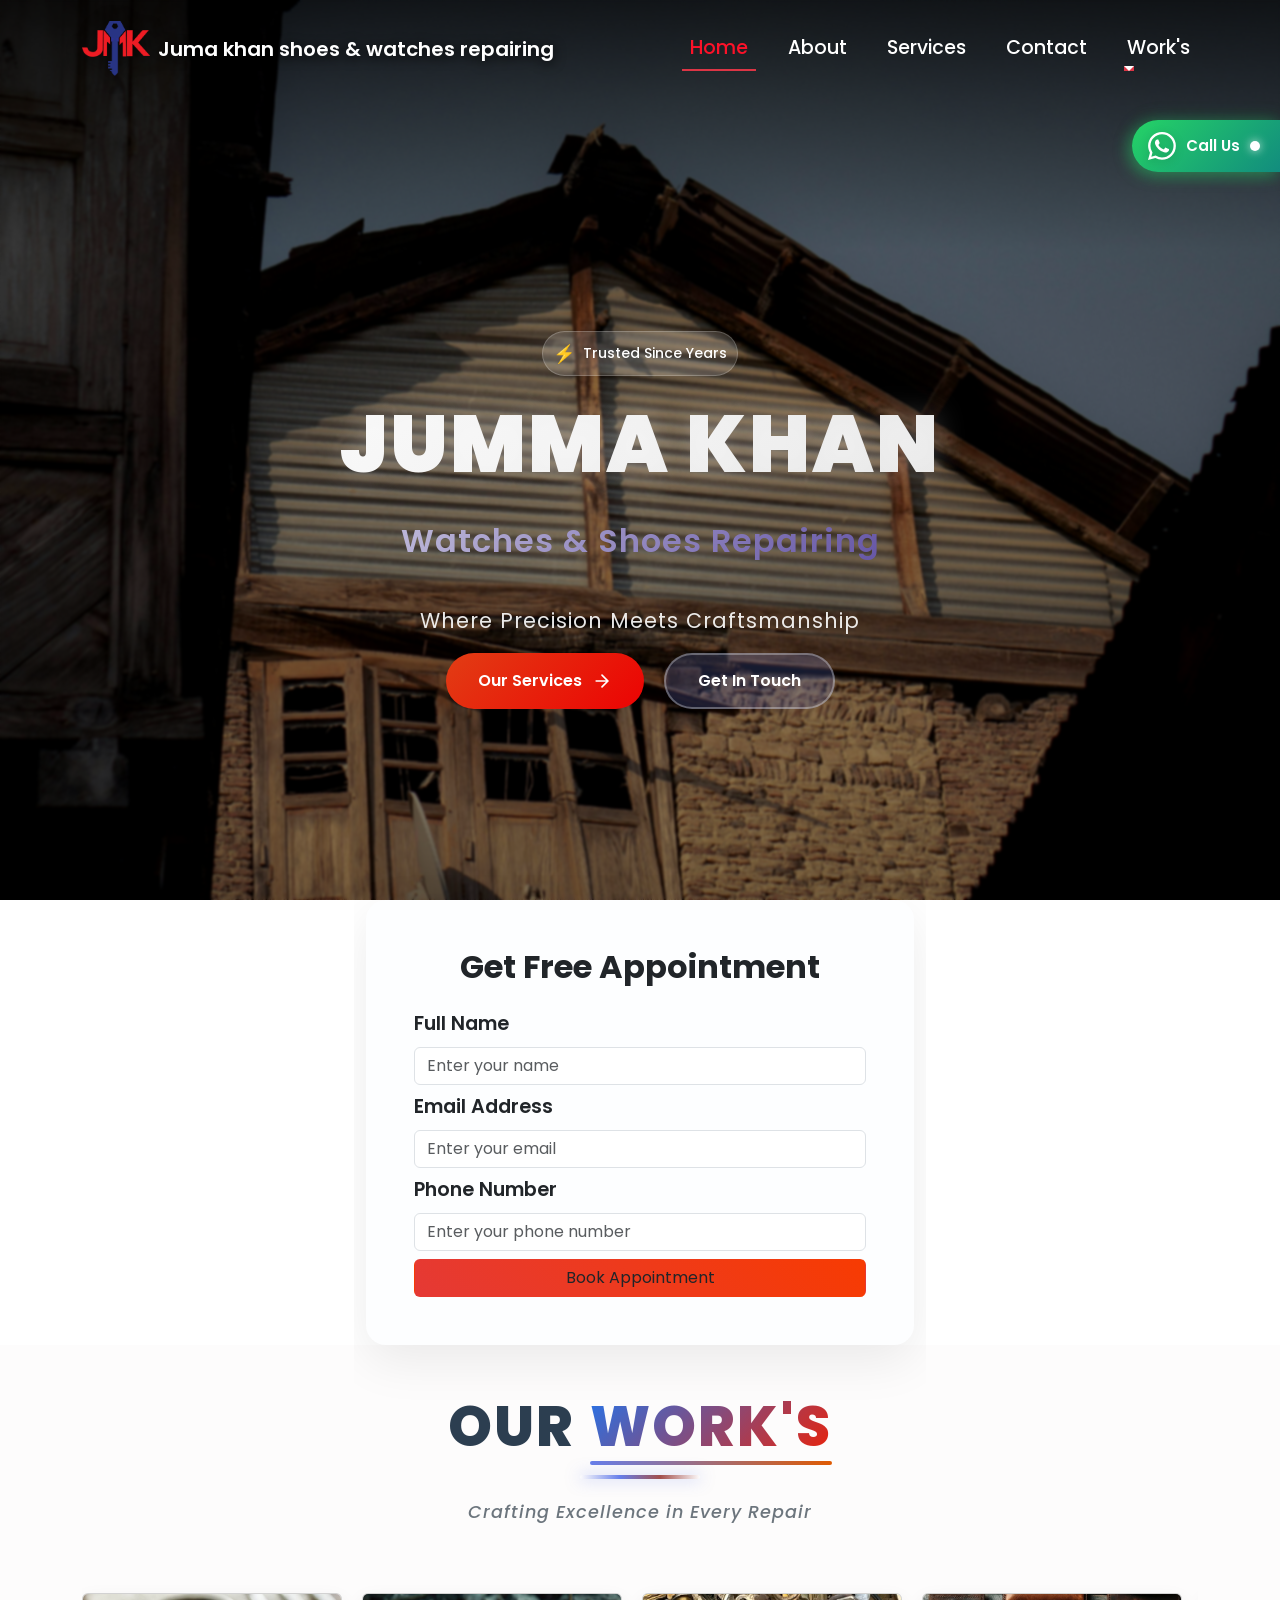
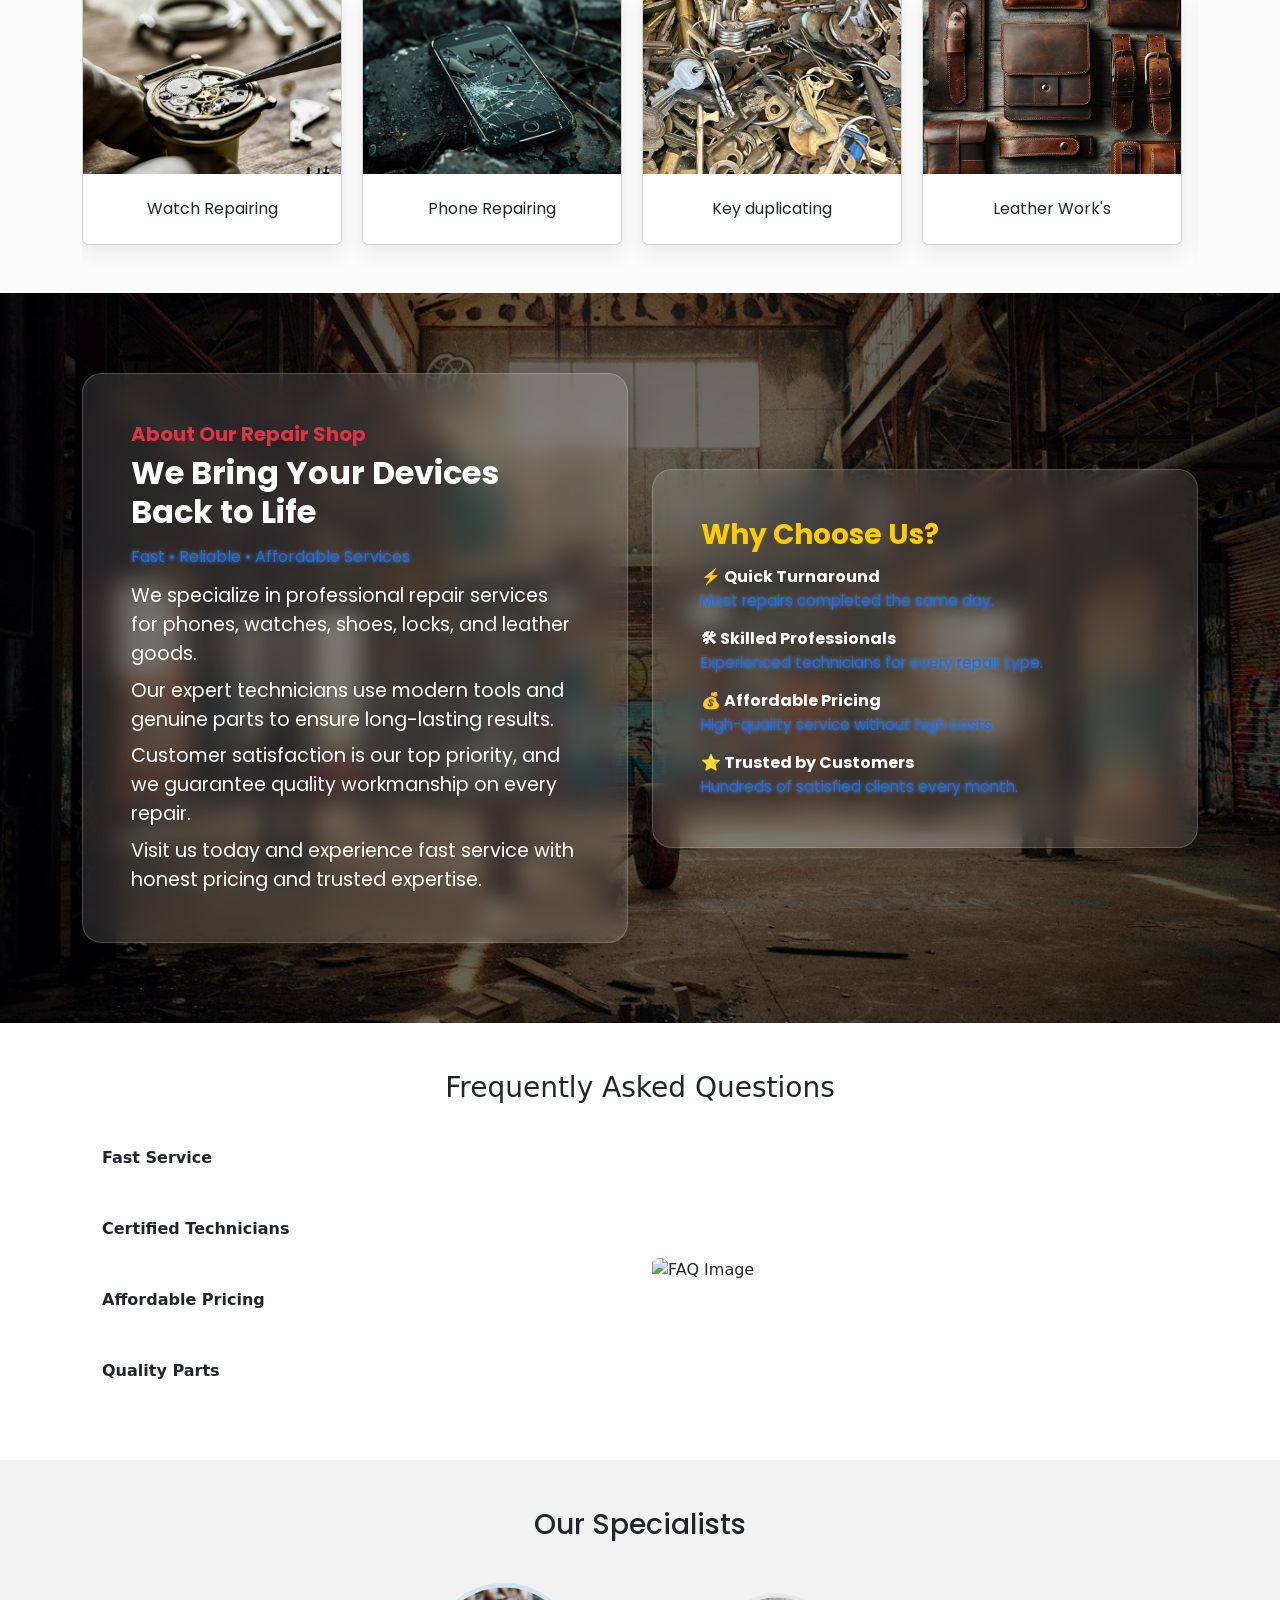
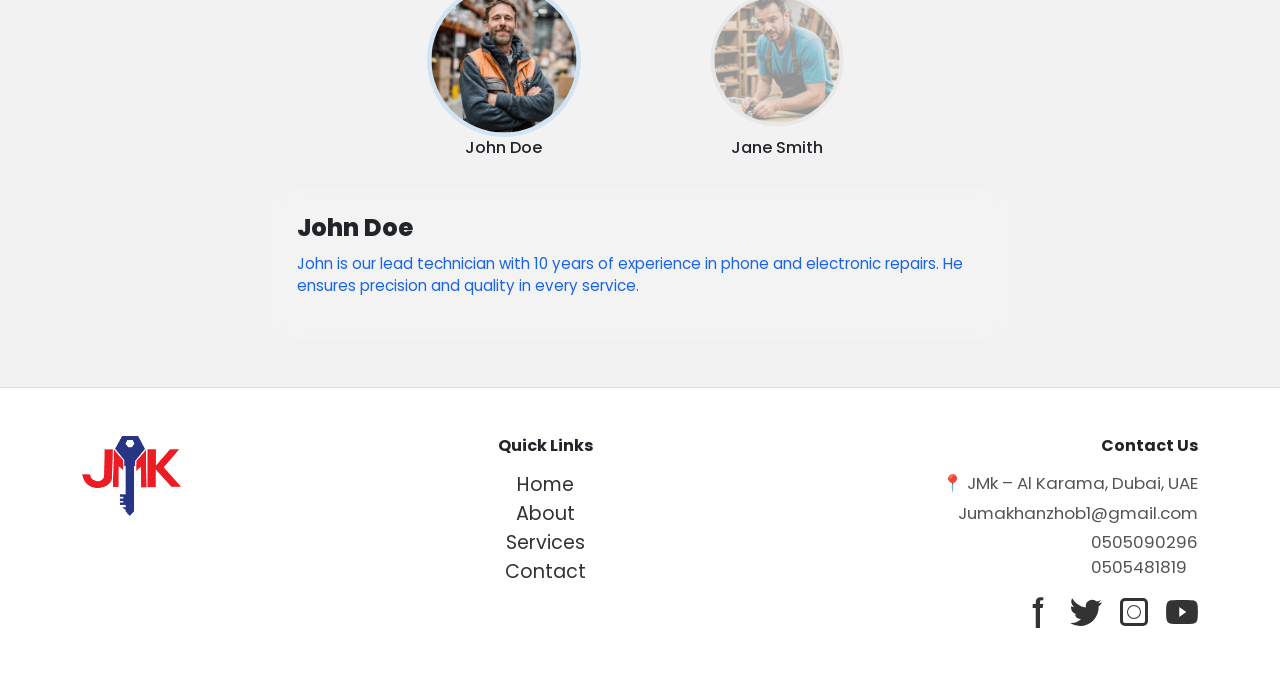
==== commit acad0f31: "frontend Ui fixes" ====
--- a/index.html
+++ b/index.html
@@ -67,7 +67,7 @@
   </nav>
 <!-- WhatsApp Floating Button -->
 <div class="whatsapp-floating-btn">
-  <a href="https://wa.me/0505481819" target="_blank" class="whatsapp-float-link">
+ <a href="https://wa.me/971505481819" target="_blank" class="whatsapp-float-link">
     <svg xmlns="http://www.w3.org/2000/svg" width="28" height="28" fill="currentColor" class="bi bi-whatsapp" viewBox="0 0 16 16">
       <path d="M13.601 2.326A7.854 7.854 0 0 0 7.994 0C3.627 0 .068 3.558.064 7.926c0 1.399.366 2.76 1.057 3.965L0 16l4.204-1.102a7.933 7.933 0 0 0 3.79.965h.004c4.368 0 7.926-3.558 7.93-7.93A7.898 7.898 0 0 0 13.6 2.326zM7.994 14.521a6.573 6.573 0 0 1-3.356-.92l-.24-.144-2.494.654.666-2.433-.156-.251a6.56 6.56 0 0 1-1.007-3.505c0-3.626 2.957-6.584 6.591-6.584a6.56 6.56 0 0 1 4.66 1.931 6.557 6.557 0 0 1 1.928 4.66c-.004 3.639-2.961 6.592-6.592 6.592zm3.615-4.934c-.197-.099-1.17-.578-1.353-.646-.182-.065-.315-.099-.445.099-.133.197-.513.646-.627.775-.114.133-.232.148-.43.05-.197-.1-.836-.308-1.592-.985-.59-.525-.985-1.175-1.103-1.372-.114-.198-.011-.304.088-.403.087-.088.197-.232.296-.346.1-.114.133-.198.198-.33.065-.134.034-.248-.015-.347-.05-.099-.445-1.076-.612-1.47-.16-.389-.323-.335-.445-.34-.114-.007-.247-.007-.38-.007a.729.729 0 0 0-.529.247c-.182.198-.691.677-.691 1.654 0 .977.71 1.916.81 2.049.098.133 1.394 2.132 3.383 2.992.47.205.84.326 1.129.418.475.152.904.129 1.246.08.38-.058 1.171-.48 1.338-.943.164-.464.164-.86.114-.943-.049-.084-.182-.133-.38-.232z"/>
     </svg>
@@ -303,7 +303,7 @@
       </div>
 
       <!-- RIGHT GLASS CARD (MODERN HIGHLIGHT BOX) -->
-      <div class="col-lg-6">
+      <div class="col-lg-6 font-ui">
         <div class="glass-card highlight-card p-4 p-md-5 text-center text-lg-start">
           <h3 class="fw-bold mb-3">Why Choose Us?</h3>
 
@@ -324,7 +324,7 @@
 
           <div class="feature-item">
             <h6 class="fw-bold mb-1">⭐ Trusted by Customers</h6>
-            <p class="mb-0 fw-semibold text-muted">Hundreds of satisfied clients every month.</p>
+            <p class="mb-0 text-muted">Hundreds of satisfied clients every month.</p>
           </div>
         </div>
       </div>
--- a/style.css
+++ b/style.css
@@ -360,11 +360,14 @@
 
 .feature-item p {
   font-size: 0.95rem;
-}
-.glass-card .text-muted {
-  color: rgba(19, 109, 245, 0.75) !important;
+}.glass-card .text-muted {
+  color: #136df5 !important;
   font-weight: 400;
-}.modern-faq .faq-item {
+  text-shadow: 
+    0 0 4px rgba(172, 163, 163, 0.6),
+    0 0 4px rgba(19, 109, 245, 0.4);
+}
+.modern-faq .faq-item {
   background: rgba(255, 255, 255, 0.1);
   padding: 15px 20px;
   border-radius: 12px;
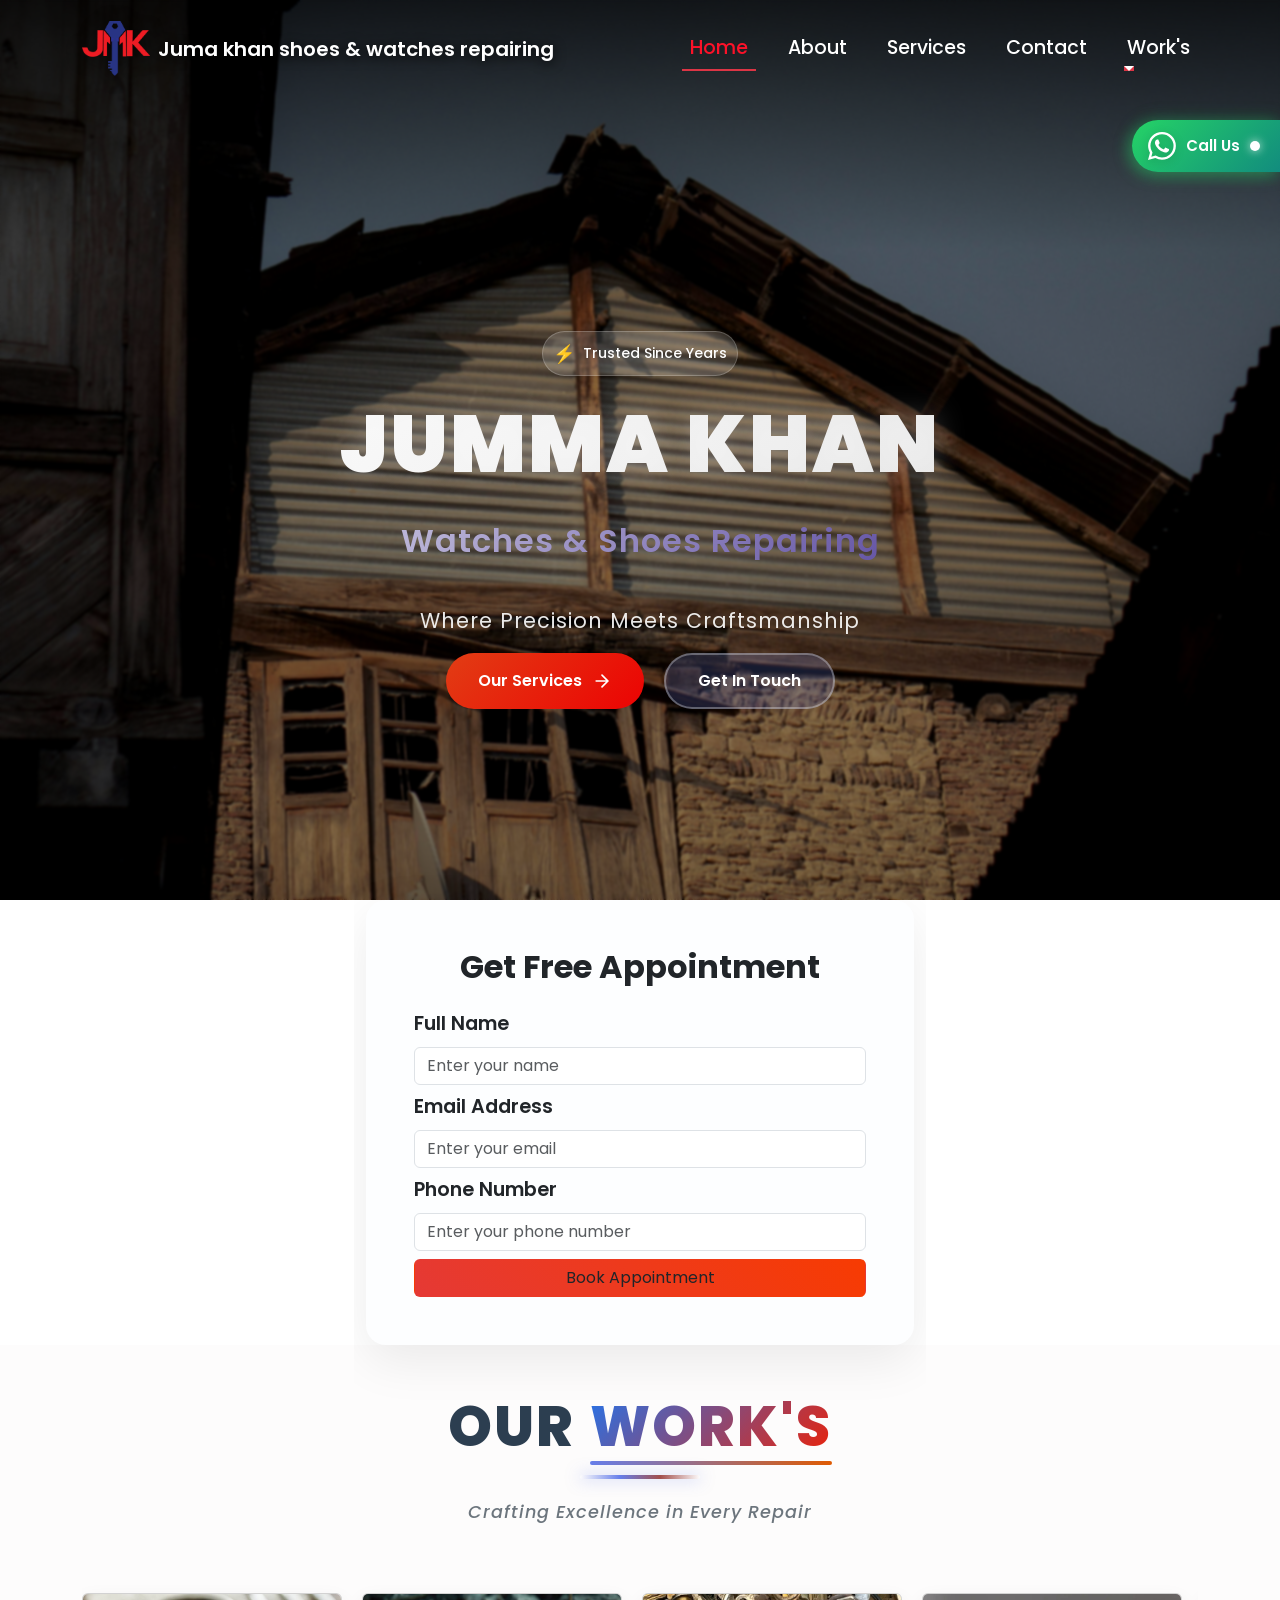
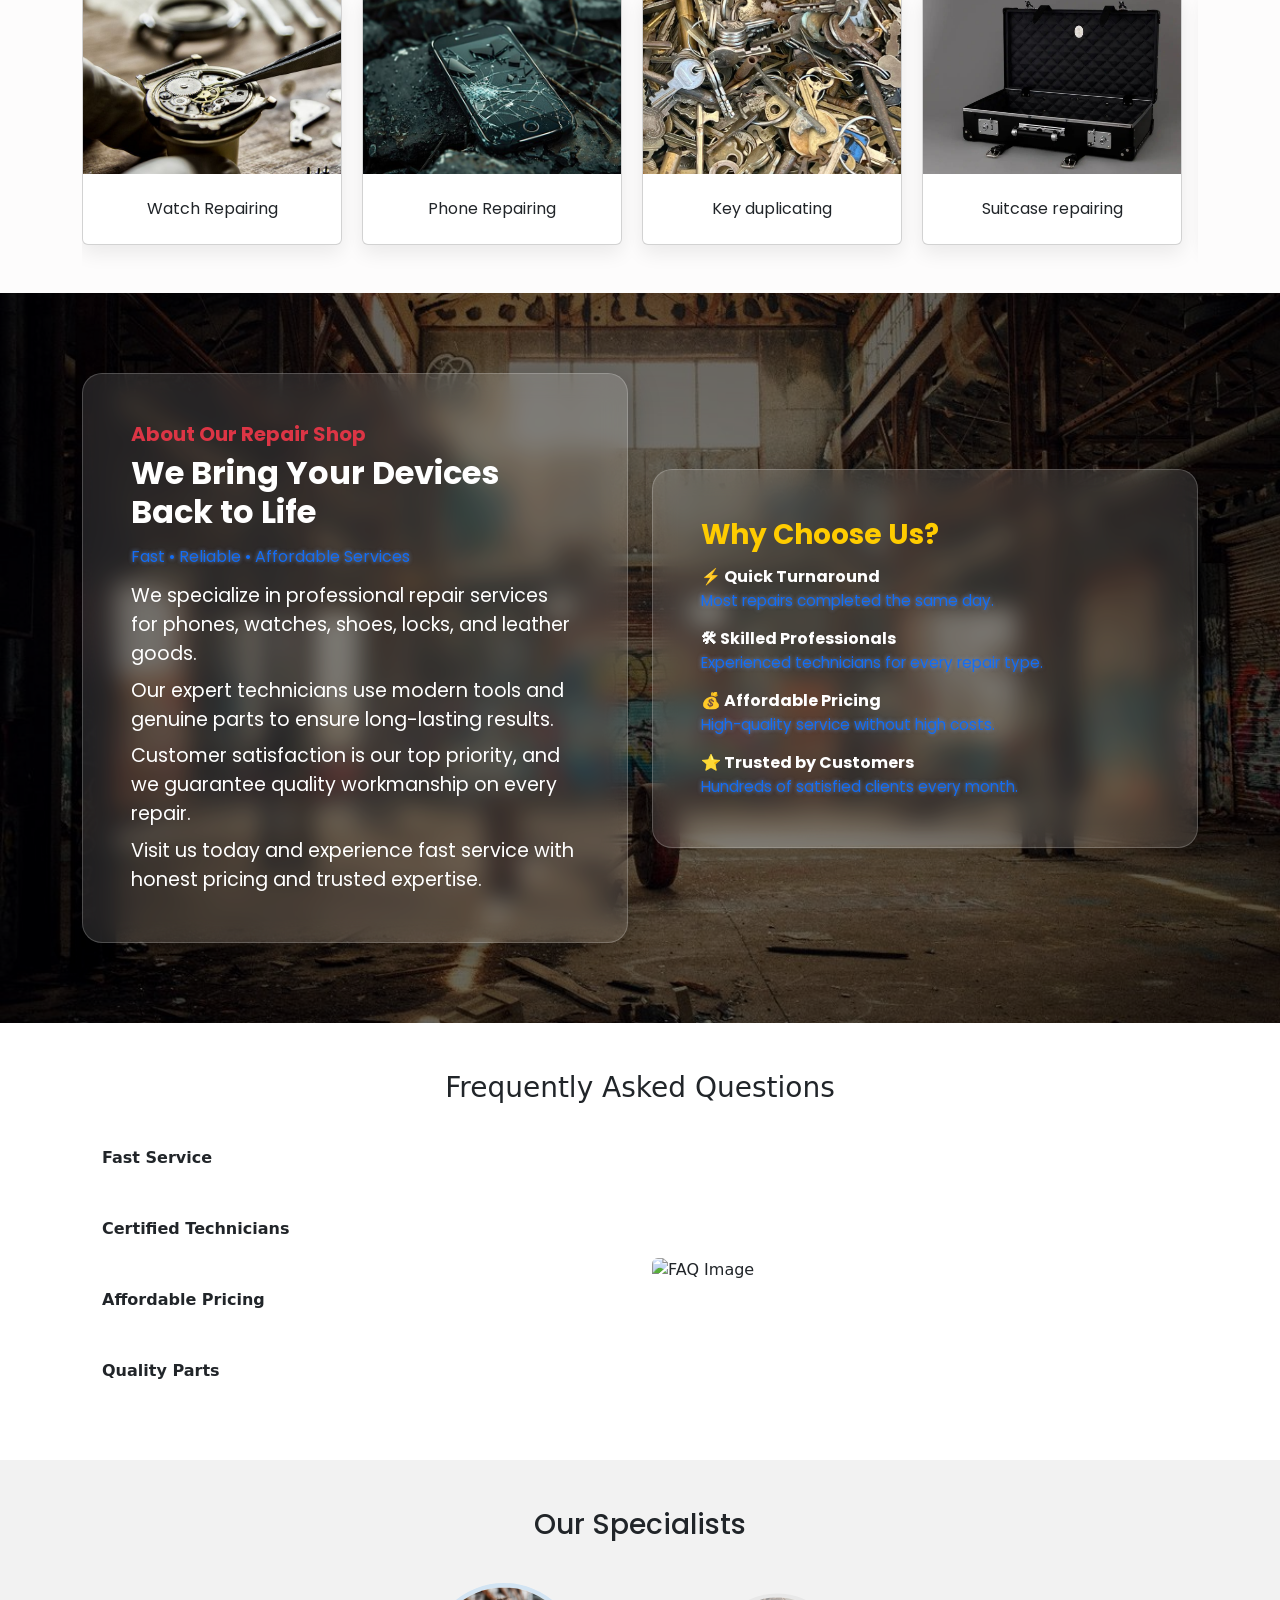
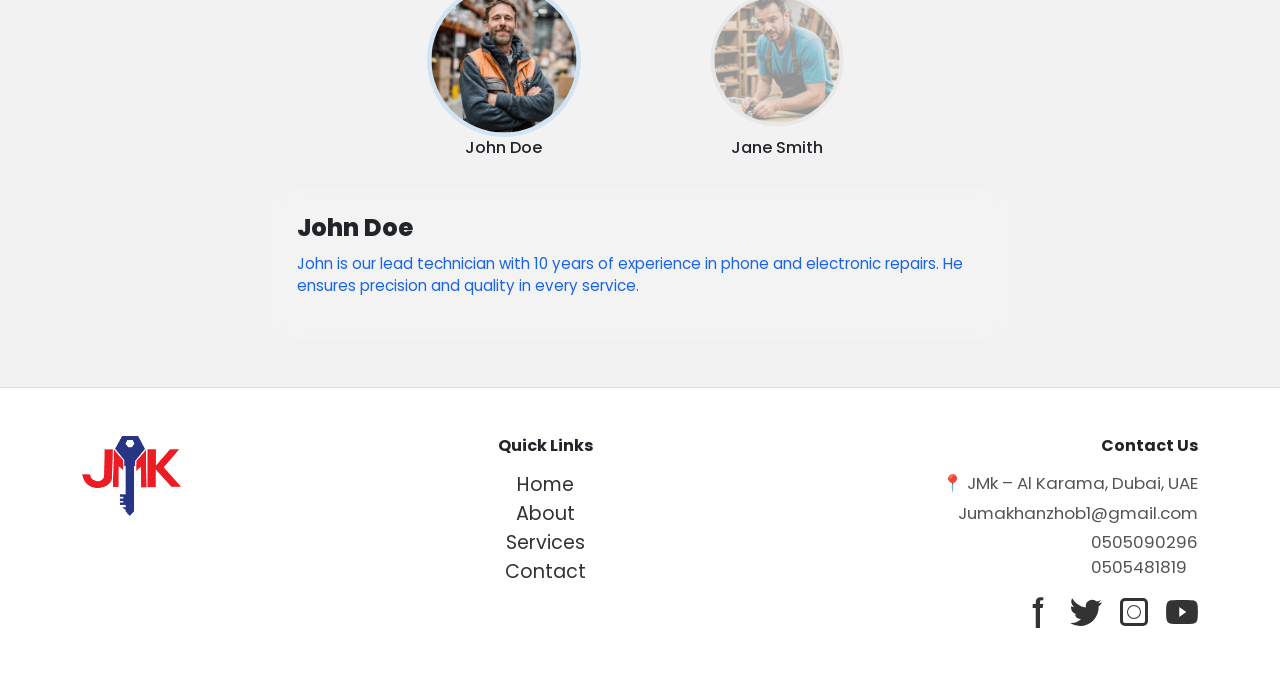
==== commit 89c3d0e6: "frontend Ui fixes" ====
--- a/index.html
+++ b/index.html
@@ -52,12 +52,13 @@
               Work's
             </a>
             <ul class="dropdown-menu dropdown-menu-dark dropdown-menu-end">
+                  <li><a class="dropdown-item" href="suitcaserepairing.html">Suitcase repairing</a></li>
               <li><a class="dropdown-item" href="lockrepairing.html">lock Repairing</a></li>
               <li><a class="dropdown-item" href="Phonerepairing.html">Phone Repairing</a></li>
               <li><a class="dropdown-item" href="watches.html">Watch Repairing</a></li>
               <li><a class="dropdown-item" href="leather.html">Leather work's</a></li>
               <li><a class="dropdown-item" href="shoe.html">Shoe Repairing</a></li>
-              <li><a class="dropdown-item" href="keyrepairing.html">Key duplicating</a></li>
+              <li><a class="dropdown-item" href="keyrepairing.html">Key duplicating</a></li>         
             </ul>
           </li>
 
@@ -197,6 +198,12 @@
     <a href="keyrepairing.html" class="btn custom-btn">Key duplicating</a>
   </div>
 </div>
+<div class="card custom-card">
+  <img src="5ca01bfb6130937062e2212884654589.jpg" alt="">
+  <div class="card-body text-center">
+    <a href="suitcaserepairing.html" class="btn custom-btn">Suitcase repairing</a>
+  </div>
+</div>
 
 <!-- CARD 4 -->
 <div class="card custom-card">
@@ -269,6 +276,12 @@
   <img src="The Cobblers Delivers Artisan Shoe Restoration By Mail — Forbes (1).jpg">
   <div class="card-body text-center">
     <a href="shoe.html" class="btn custom-btn">Shoe Repairing</a>
+  </div>
+</div>
+<div class="card custom-card">
+  <img src="5ca01bfb6130937062e2212884654589.jpg" alt="">
+  <div class="card-body text-center">
+    <a href="suitcaserepairing.html" class="btn custom-btn">Suitcase repairing</a>
   </div>
 </div>
 
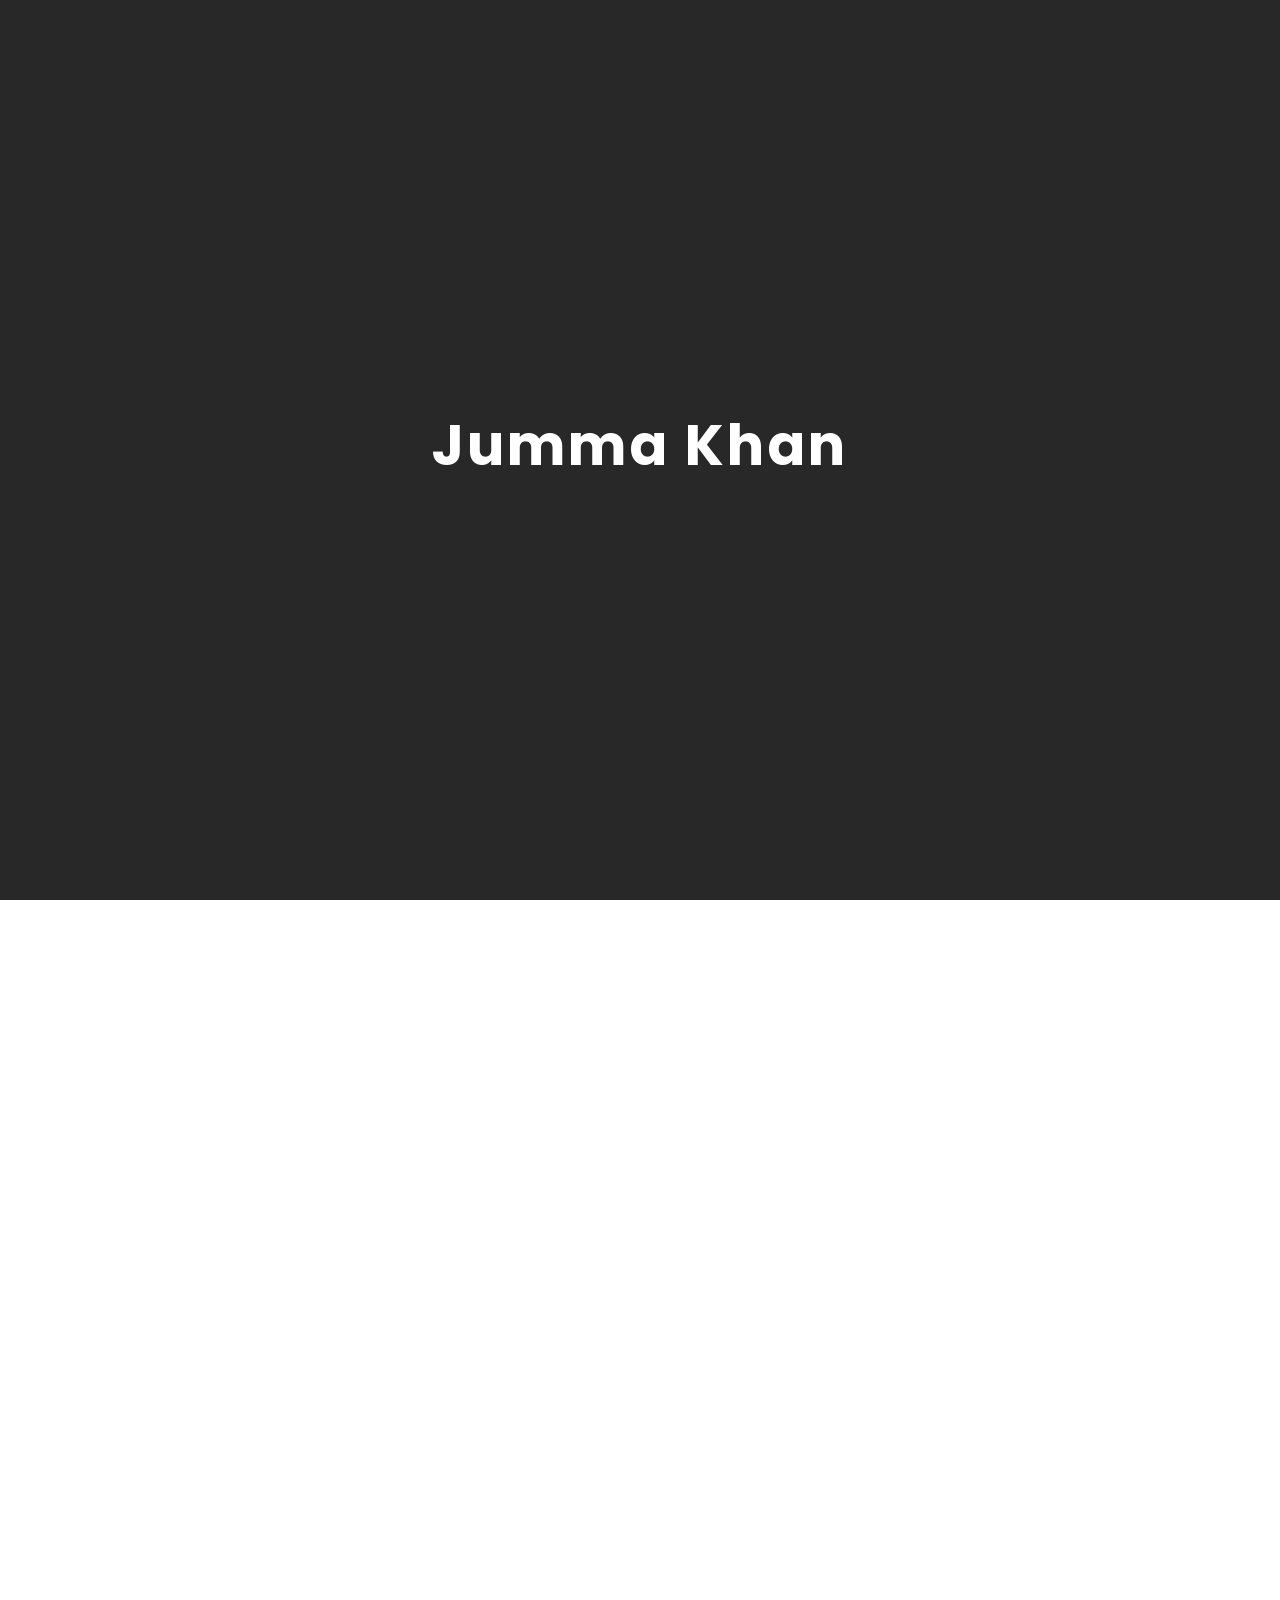
==== commit a5203c6f: "frontend Ui fixes" ====
--- a/index.html
+++ b/index.html
@@ -8,10 +8,57 @@
     <!-- Example: Roboto -->
 <link href="https://fonts.googleapis.com/css2?family=Poppins:wght@300;400;500;700&display=swap" rel="stylesheet">
     <link href="https://cdn.jsdelivr.net/npm/bootstrap@5.3.8/dist/css/bootstrap.min.css" rel="stylesheet" integrity="sha384-sRIl4kxILFvY47J16cr9ZwB07vP4J8+LH7qKQnuqkuIAvNWLzeN8tE5YBujZqJLB" crossorigin="anonymous">
-
-
+    <script src="https://cdnjs.cloudflare.com/ajax/libs/gsap/3.12.5/gsap.min.js"></script>
+
+    <style>
+      /* Loading Screen Styles */
+      .loading-screen {
+        position: fixed;
+        top: 0;
+        left: 0;
+        width: 100%;
+        height: 100%;
+        background: #000;
+        display: flex;
+        justify-content: center;
+        align-items: center;
+        z-index: 9999;
+      }
+
+      .loading-text {
+        font-family: 'Poppins', sans-serif;
+        font-size: 3.5rem;
+        font-weight: 700;
+        color: #fff;
+        letter-spacing: 3px;
+        opacity: 0;
+      }
+
+      @media (max-width: 768px) {
+        .loading-text {
+          font-size: 2.5rem;
+        }
+      }
+
+      /* Hide main content initially */
+      body.loading {
+        overflow: hidden;
+      }
+
+      .main-content {
+        opacity: 0;
+      }
+    </style>
   </head>
-  <body>
+  <body class="loading">
+    
+    <!-- Loading Screen -->
+    <div class="loading-screen">
+      <h1 class="loading-text">Jumma Khan</h1>
+    </div>
+
+    <!-- Main Content -->
+    <div class="main-content">
 <header class="hero-section font-ui">
 
   <!-- NAVBAR -->
@@ -68,7 +115,7 @@
   </nav>
 <!-- WhatsApp Floating Button -->
 <div class="whatsapp-floating-btn">
- <a href="https://wa.me/971505481819" target="_blank" class="whatsapp-float-link">
+ <a href="https://wa.me/" target="_blank" class="whatsapp-float-link">
     <svg xmlns="http://www.w3.org/2000/svg" width="28" height="28" fill="currentColor" class="bi bi-whatsapp" viewBox="0 0 16 16">
       <path d="M13.601 2.326A7.854 7.854 0 0 0 7.994 0C3.627 0 .068 3.558.064 7.926c0 1.399.366 2.76 1.057 3.965L0 16l4.204-1.102a7.933 7.933 0 0 0 3.79.965h.004c4.368 0 7.926-3.558 7.93-7.93A7.898 7.898 0 0 0 13.6 2.326zM7.994 14.521a6.573 6.573 0 0 1-3.356-.92l-.24-.144-2.494.654.666-2.433-.156-.251a6.56 6.56 0 0 1-1.007-3.505c0-3.626 2.957-6.584 6.591-6.584a6.56 6.56 0 0 1 4.66 1.931 6.557 6.557 0 0 1 1.928 4.66c-.004 3.639-2.961 6.592-6.592 6.592zm3.615-4.934c-.197-.099-1.17-.578-1.353-.646-.182-.065-.315-.099-.445.099-.133.197-.513.646-.627.775-.114.133-.232.148-.43.05-.197-.1-.836-.308-1.592-.985-.59-.525-.985-1.175-1.103-1.372-.114-.198-.011-.304.088-.403.087-.088.197-.232.296-.346.1-.114.133-.198.198-.33.065-.134.034-.248-.015-.347-.05-.099-.445-1.076-.612-1.47-.16-.389-.323-.335-.445-.34-.114-.007-.247-.007-.38-.007a.729.729 0 0 0-.529.247c-.182.198-.691.677-.691 1.654 0 .977.71 1.916.81 2.049.098.133 1.394 2.132 3.383 2.992.47.205.84.326 1.129.418.475.152.904.129 1.246.08.38-.058 1.171-.48 1.338-.943.164-.464.164-.86.114-.943-.049-.084-.182-.133-.38-.232z"/>
     </svg>
@@ -513,7 +560,48 @@
     </div>
   </div>
 </footer>
- <script src="script.js"></script>
+</div>
+
+    <!-- GSAP Loading Animation Script -->
+    <script>
+      // GSAP Loading Animation
+      window.addEventListener('load', function() {
+        const tl = gsap.timeline();
+        
+        // Animate loading text
+        tl.to('.loading-text', {
+          opacity: 1,
+          duration: 0.8,
+          ease: 'power2.out'
+        })
+        .to('.loading-text', {
+          scale: 1.1,
+          duration: 0.5,
+          ease: 'power1.inOut',
+          yoyo: true,
+          repeat: 1
+        })
+        .to('.loading-screen', {
+          opacity: 0,
+          duration: 0.8,
+          ease: 'power2.inOut'
+        })
+        .to('.loading-screen', {
+          display: 'none',
+          duration: 0
+        })
+        .to('.main-content', {
+          opacity: 1,
+          duration: 0.8,
+          ease: 'power2.out',
+          onComplete: function() {
+            document.body.classList.remove('loading');
+          }
+        });
+      });
+    </script>
+    
+    <script src="script.js"></script>
     <script src="https://cdn.jsdelivr.net/npm/bootstrap@5.3.8/dist/js/bootstrap.bundle.min.js" integrity="sha384-FKyoEForCGlyvwx9Hj09JcYn3nv7wiPVlz7YYwJrWVcXK/BmnVDxM+D2scQbITxI" crossorigin="anonymous"></script>
   </body>
 </html>
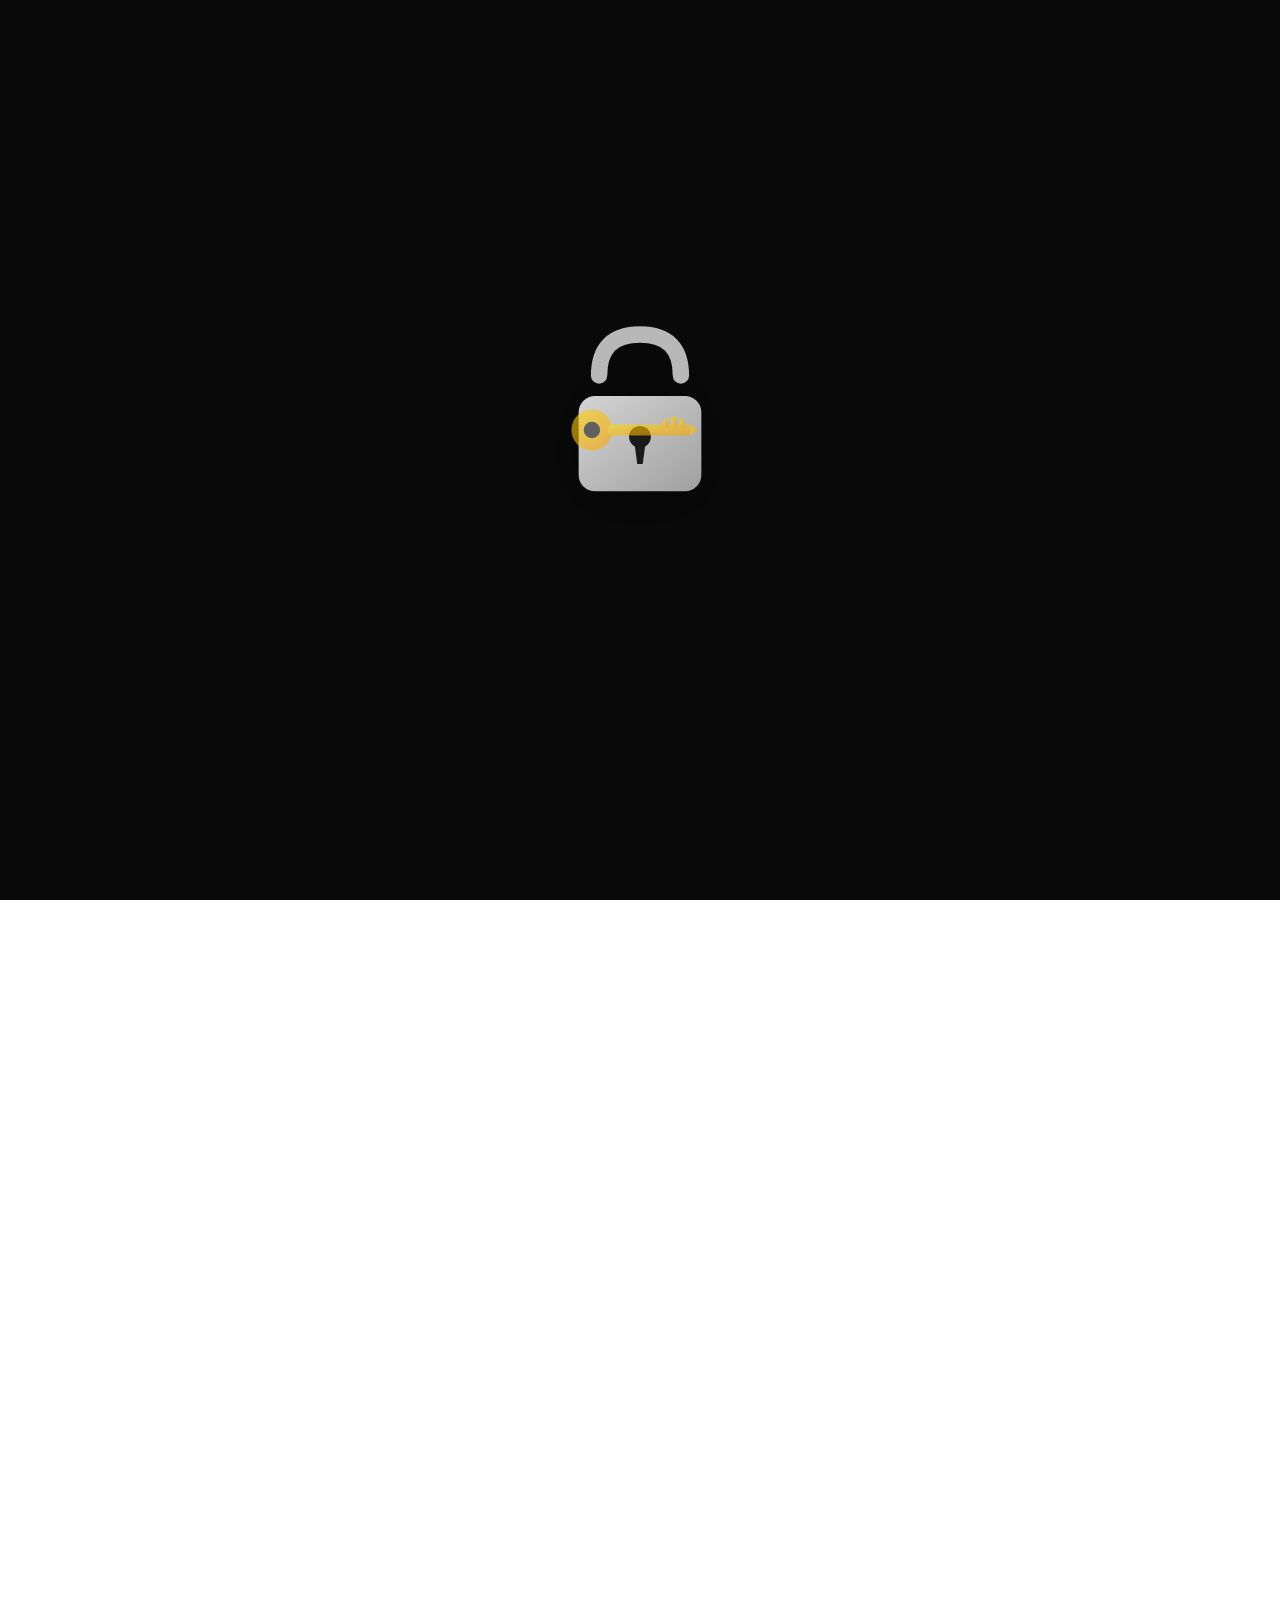
==== commit d3b774fd: "frontend Ui fixes" ====
--- a/index.html
+++ b/index.html
@@ -9,8 +9,7 @@
 <link href="https://fonts.googleapis.com/css2?family=Poppins:wght@300;400;500;700&display=swap" rel="stylesheet">
     <link href="https://cdn.jsdelivr.net/npm/bootstrap@5.3.8/dist/css/bootstrap.min.css" rel="stylesheet" integrity="sha384-sRIl4kxILFvY47J16cr9ZwB07vP4J8+LH7qKQnuqkuIAvNWLzeN8tE5YBujZqJLB" crossorigin="anonymous">
     <script src="https://cdnjs.cloudflare.com/ajax/libs/gsap/3.12.5/gsap.min.js"></script>
-
-    <style>
+     <style>
       /* Loading Screen Styles */
       .loading-screen {
         position: fixed;
@@ -18,25 +17,111 @@
         left: 0;
         width: 100%;
         height: 100%;
-        background: #000;
+        background: #0a0a0a;
         display: flex;
         justify-content: center;
         align-items: center;
+        flex-direction: column;
         z-index: 9999;
+        overflow: hidden;
+      }
+
+      .lock-container {
+        position: relative;
+        width: 300px;
+        height: 300px;
+      }
+
+      /* SVG Animations */
+      #lockSvg {
+        width: 100%;
+        height: 100%;
+        filter: drop-shadow(0 10px 30px rgba(0,0,0,0.5));
+      }
+
+      .lock-body-svg {
+        fill: url(#lockGradient);
+      }
+
+      .lock-shackle-svg {
+        fill: none;
+        stroke: #b8b8b8;
+        stroke-width: 12;
+        stroke-linecap: round;
+        transform-origin: 30% 100%;
+      }
+
+      .keyhole-svg {
+        fill: #1a1a1a;
+      }
+
+      .key-svg {
+        fill: url(#keyGradient);
+        opacity: 0;
+        transform-origin: center;
+      }
+
+      .glow-circle {
+        fill: url(#glowGradient);
+        opacity: 0;
+      }
+
+      /* Loading Text */
+      .loading-text-container {
+        margin-top: 40px;
+        text-align: center;
       }
 
       .loading-text {
         font-family: 'Poppins', sans-serif;
-        font-size: 3.5rem;
-        font-weight: 700;
+        font-size: 1.5rem;
+        font-weight: 600;
         color: #fff;
-        letter-spacing: 3px;
+        letter-spacing: 4px;
+        text-transform: uppercase;
         opacity: 0;
       }
 
+      .dots {
+        display: inline-block;
+      }
+
+      .dot {
+        display: inline-block;
+        width: 8px;
+        height: 8px;
+        background: #FFD700;
+        border-radius: 50%;
+        margin: 0 3px;
+        animation: dotPulse 1.5s infinite;
+      }
+
+      .dot:nth-child(2) { animation-delay: 0.2s; }
+      .dot:nth-child(3) { animation-delay: 0.4s; }
+
+      @keyframes dotPulse {
+        0%, 100% { opacity: 0.3; transform: scale(0.8); }
+        50% { opacity: 1; transform: scale(1.2); }
+      }
+
       @media (max-width: 768px) {
+        .lock-container {
+          width: 250px;
+          height: 250px;
+        }
         .loading-text {
-          font-size: 2.5rem;
+          font-size: 1.2rem;
+        }
+      }
+
+      @media (max-width: 576px) {
+        .lock-container {
+          width: 200px;
+          height: 200px;
+        }
+        .loading-text {
+          font-size: 1rem;
+          letter-spacing: 2px;
         }
       }
 
@@ -52,11 +137,70 @@
   </head>
   <body class="loading">
     
-    <!-- Loading Screen -->
-    <div class="loading-screen">
-      <h1 class="loading-text">Jumma Khan</h1>
-    </div>
-
+ <div class="loading-screen">
+  <div class="lock-container">
+    <svg id="lockSvg" viewBox="0 0 200 220">
+      <!-- Gradients -->
+      <defs>
+        <linearGradient id="lockGradient" x1="0%" y1="0%" x2="100%" y2="100%">
+          <stop offset="0%" style="stop-color:#d4d4d4;stop-opacity:1" />
+          <stop offset="100%" style="stop-color:#a0a0a0;stop-opacity:1" />
+        </linearGradient>
+        
+        <linearGradient id="keyGradient" x1="0%" y1="0%" x2="100%" y2="100%">
+          <stop offset="0%" style="stop-color:#FFD700;stop-opacity:1" />
+          <stop offset="100%" style="stop-color:#FFA500;stop-opacity:1" />
+        </linearGradient>
+        
+        <radialGradient id="glowGradient">
+          <stop offset="0%" style="stop-color:#FFD700;stop-opacity:0.6" />
+          <stop offset="100%" style="stop-color:#FFD700;stop-opacity:0" />
+        </radialGradient>
+      </defs>
+      
+      <!-- Glow Effect -->
+      <circle class="glow-circle" cx="100" cy="110" r="80"/>
+      
+      <!-- Lock Shackle -->
+      <path class="lock-shackle-svg" 
+            d="M 70 70 Q 70 40, 100 40 Q 130 40, 130 70" 
+            stroke-width="14"/>
+      
+      <!-- Lock Body -->
+      <rect class="lock-body-svg" x="55" y="85" width="90" height="70" rx="12"/>
+      
+      <!-- Keyhole -->
+      <circle class="keyhole-svg" cx="100" cy="115" r="8"/>
+      <path class="keyhole-svg" d="M 96 120 L 104 120 L 102 135 L 98 135 Z"/>
+      
+      <!-- Key (starts off-screen) -->
+      <g class="key-svg" transform="translate(-100, 110)">
+        <!-- Key Bow (handle) -->
+        <circle cx="0" cy="0" r="15" fill="url(#keyGradient)"/>
+        <circle cx="0" cy="0" r="6" fill="#1a1a1a"/>
+        
+        <!-- Key Blade -->
+        <rect x="12" y="-4" width="60" height="8" rx="2" fill="url(#keyGradient)"/>
+        
+        <!-- Key Teeth -->
+        <rect x="52" y="-8" width="4" height="6" fill="url(#keyGradient)"/>
+        <rect x="58" y="-10" width="4" height="10" fill="url(#keyGradient)"/>
+        <rect x="64" y="-8" width="4" height="7" fill="url(#keyGradient)"/>
+        
+        <!-- Key Tip -->
+        <polygon points="72,-4 78,0 72,4" fill="url(#keyGradient)"/>
+      </g>
+    </svg>
+  </div>
+  
+  <!-- Loading Text -->
+  <div class="loading-text-container">
+    <div class="loading-text">
+      
+   
+    </div>
+  </div>
+</div>
     <!-- Main Content -->
     <div class="main-content">
 <header class="hero-section font-ui">
@@ -565,40 +709,101 @@
     <!-- GSAP Loading Animation Script -->
     <script>
       // GSAP Loading Animation
-      window.addEventListener('load', function() {
-        const tl = gsap.timeline();
-        
-        // Animate loading text
-        tl.to('.loading-text', {
-          opacity: 1,
-          duration: 0.8,
-          ease: 'power2.out'
-        })
-        .to('.loading-text', {
-          scale: 1.1,
-          duration: 0.5,
-          ease: 'power1.inOut',
-          yoyo: true,
-          repeat: 1
-        })
-        .to('.loading-screen', {
-          opacity: 0,
-          duration: 0.8,
-          ease: 'power2.inOut'
-        })
-        .to('.loading-screen', {
-          display: 'none',
-          duration: 0
-        })
-        .to('.main-content', {
-          opacity: 1,
-          duration: 0.8,
-          ease: 'power2.out',
-          onComplete: function() {
-            document.body.classList.remove('loading');
-          }
-        });
-      });
+ // GSAP SVG Lock & Key Animation
+  window.addEventListener('load', function() {
+    const tl = gsap.timeline({
+      defaults: { ease: 'power2.out' }
+    });
+    
+    // Loading text appears
+    tl.to('.loading-text', {
+      opacity: 1,
+      duration: 0.5
+    })
+    
+    // Key slides in from left to lock
+    .to('.key-svg', {
+      opacity: 1,
+      x: 180,  // Move key to keyhole position
+      duration: 1.5,
+      ease: 'power2.inOut'
+    }, '+=0.5')
+    
+    // Key inserts into keyhole (slight push)
+    .to('.key-svg', {
+      x: 185,
+      duration: 0.3,
+      ease: 'power1.in'
+    })
+    
+    // Key rotates 90 degrees (unlocking)
+    .to('.key-svg', {
+      rotation: 90,
+      transformOrigin: '100px 110px',
+      duration: 0.7,
+      ease: 'back.out(2)'
+    })
+    
+    // Glow effect appears
+    .to('.glow-circle', {
+      opacity: 1,
+      scale: 1.2,
+      transformOrigin: 'center',
+      duration: 0.5
+    }, '-=0.4')
+    
+    // Lock shackle opens
+    .to('.lock-shackle-svg', {
+      rotation: -45,
+      transformOrigin: '30% 100%',
+      duration: 0.8,
+      ease: 'elastic.out(1, 0.5)'
+    }, '-=0.3')
+    
+    // Update text to "Unlocked"
+    .to('.loading-text', {
+      scale: 1.1,
+      duration: 0.3,
+      onStart: function() {
+        document.querySelector('.loading-text').innerHTML = 'Jumma khan';
+      }
+    })
+    
+    // Hold for a moment
+    .to({}, { duration: 0.6 })
+    
+    // Glow fades
+    .to('.glow-circle', {
+      opacity: 0,
+      duration: 0.4
+    })
+    
+    // Everything fades out
+    .to(['.loading-text', '#lockSvg'], {
+      opacity: 0,
+      duration: 0.6
+    }, '-=0.2')
+    
+    .to('.loading-screen', {
+      opacity: 0,
+      duration: 0.8,
+      ease: 'power2.inOut'
+    })
+    
+    .set('.loading-screen', {
+      display: 'none'
+    })
+    
+    // Main content appears
+    .to('.main-content', {
+      opacity: 1,
+      duration: 0.8,
+      ease: 'power2.out',
+      onComplete: function() {
+        document.body.classList.remove('loading');
+      }
+    });
+  });
     </script>
     
     <script src="script.js"></script>
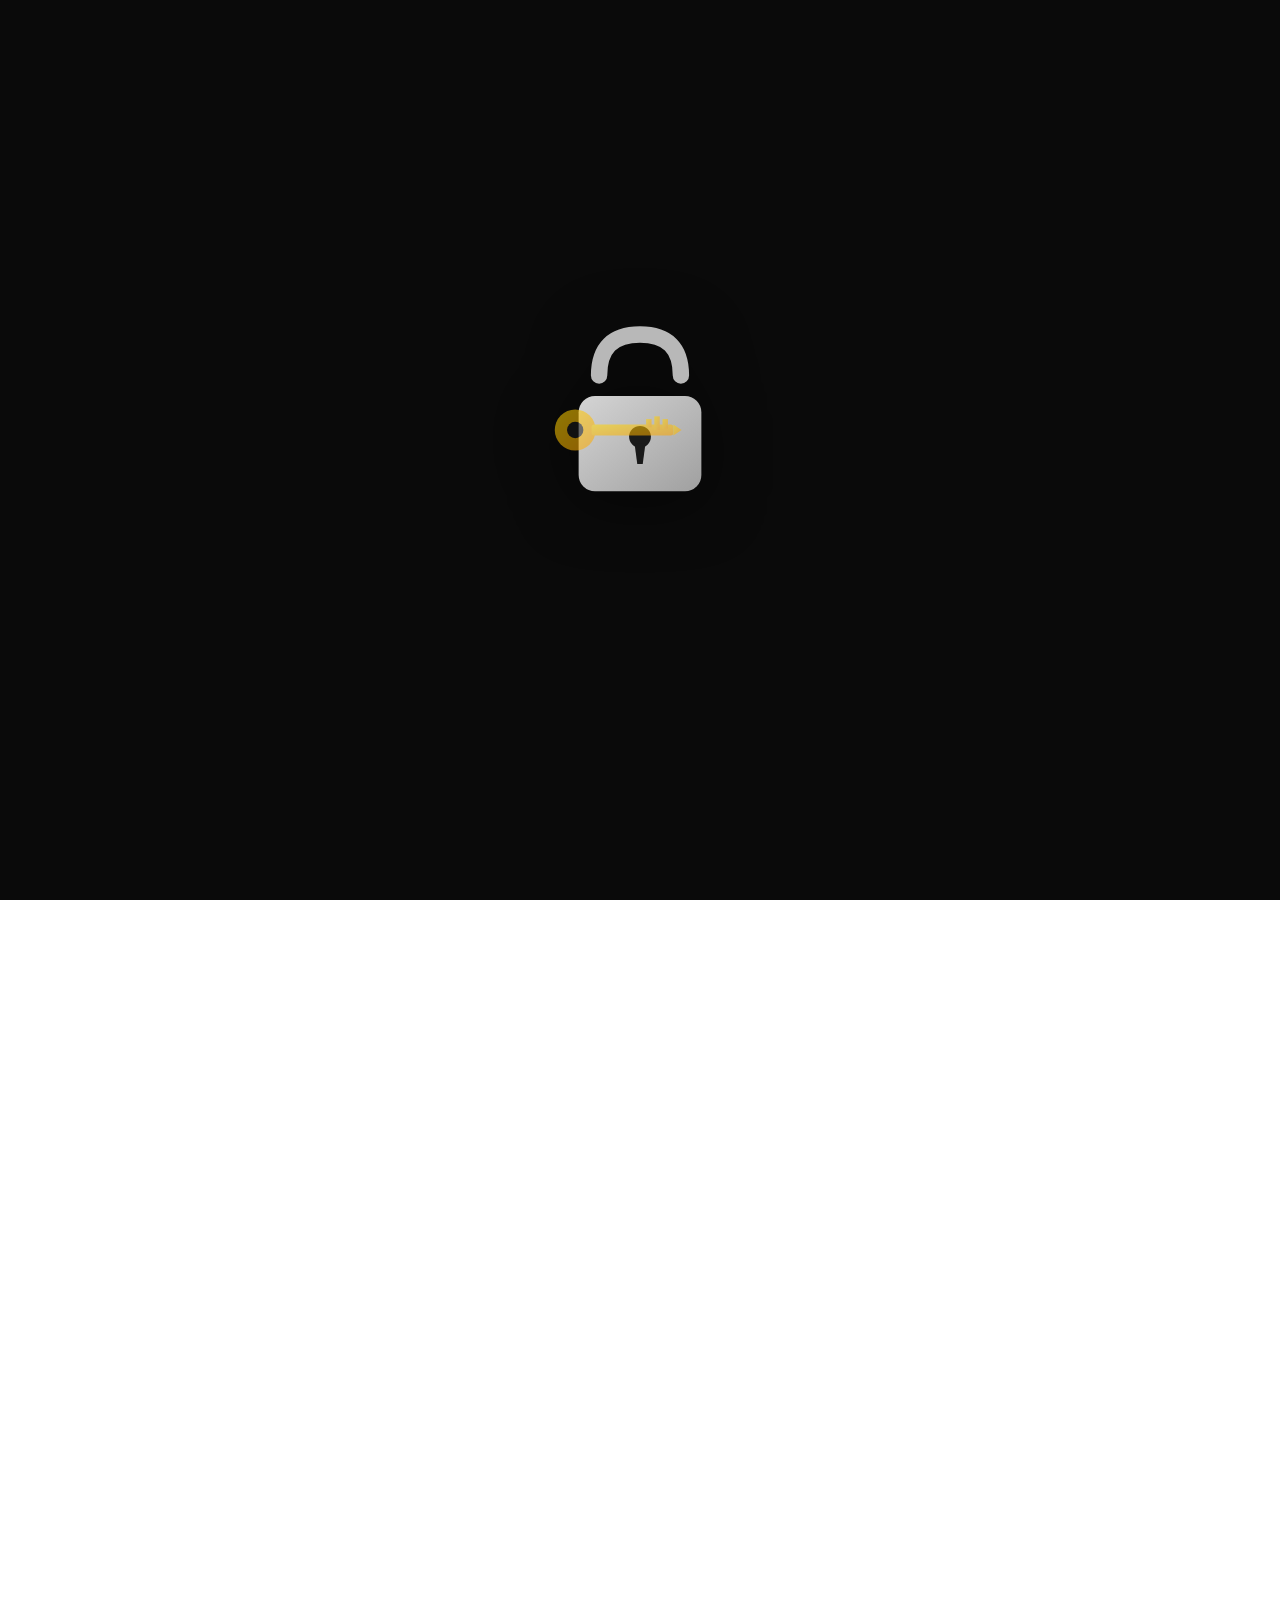
==== commit ae30882b: "frontend Ui fixes" ====
--- a/index.html
+++ b/index.html
@@ -704,106 +704,145 @@
     </div>
   </div>
 </footer>
-</div>
-
-    <!-- GSAP Loading Animation Script -->
-    <script>
-      // GSAP Loading Animation
- // GSAP SVG Lock & Key Animation
-  window.addEventListener('load', function() {
-    const tl = gsap.timeline({
-      defaults: { ease: 'power2.out' }
-    });
-    
-    // Loading text appears
-    tl.to('.loading-text', {
-      opacity: 1,
-      duration: 0.5
-    })
-    
-    // Key slides in from left to lock
-    .to('.key-svg', {
-      opacity: 1,
-      x: 180,  // Move key to keyhole position
-      duration: 1.5,
-      ease: 'power2.inOut'
-    }, '+=0.5')
-    
-    // Key inserts into keyhole (slight push)
-    .to('.key-svg', {
-      x: 185,
-      duration: 0.3,
-      ease: 'power1.in'
-    })
-    
-    // Key rotates 90 degrees (unlocking)
-    .to('.key-svg', {
-      rotation: 90,
-      transformOrigin: '100px 110px',
-      duration: 0.7,
-      ease: 'back.out(2)'
-    })
-    
-    // Glow effect appears
-    .to('.glow-circle', {
-      opacity: 1,
-      scale: 1.2,
-      transformOrigin: 'center',
-      duration: 0.5
-    }, '-=0.4')
-    
-    // Lock shackle opens
-    .to('.lock-shackle-svg', {
-      rotation: -45,
-      transformOrigin: '30% 100%',
-      duration: 0.8,
-      ease: 'elastic.out(1, 0.5)'
-    }, '-=0.3')
-    
-    // Update text to "Unlocked"
-    .to('.loading-text', {
-      scale: 1.1,
-      duration: 0.3,
-      onStart: function() {
-        document.querySelector('.loading-text').innerHTML = 'Jumma khan';
-      }
-    })
-    
-    // Hold for a moment
-    .to({}, { duration: 0.6 })
-    
-    // Glow fades
-    .to('.glow-circle', {
-      opacity: 0,
-      duration: 0.4
-    })
-    
-    // Everything fades out
-    .to(['.loading-text', '#lockSvg'], {
-      opacity: 0,
-      duration: 0.6
-    }, '-=0.2')
-    
-    .to('.loading-screen', {
-      opacity: 0,
-      duration: 0.8,
-      ease: 'power2.inOut'
-    })
-    
-    .set('.loading-screen', {
-      display: 'none'
-    })
-    
-    // Main content appears
-    .to('.main-content', {
-      opacity: 1,
-      duration: 0.8,
-      ease: 'power2.out',
-      onComplete: function() {
-        document.body.classList.remove('loading');
-      }
-    });
-  });
+<script>
+        // ==============================================
+        // ONE-TIME LOADING ANIMATION
+        // Session-based: Runs only once per browser session
+        // ==============================================
+        
+        function runLoadingAnimation() {
+            const tl = gsap.timeline({
+                defaults: { ease: 'power2.out' }
+            });
+            
+            // Loading text appears
+            tl.to('.loading-text', {
+                opacity: 1,
+                duration: 0.5
+            })
+            
+            // Key slides in from left to lock
+            .to('.key-svg', {
+                opacity: 1,
+                x: 180,  // Move key to keyhole position
+                duration: 1.5,
+                ease: 'power2.inOut'
+            }, '+=0.5')
+            
+            // Key inserts into keyhole (slight push)
+            .to('.key-svg', {
+                x: 185,
+                duration: 0.3,
+                ease: 'power1.in'
+            })
+            
+            // Key rotates 90 degrees (unlocking)
+            .to('.key-svg', {
+                rotation: 90,
+                transformOrigin: '100px 110px',
+                duration: 0.7,
+                ease: 'back.out(2)'
+            })
+            
+            // Glow effect appears
+            .to('.glow-circle', {
+                opacity: 1,
+                scale: 1.2,
+                transformOrigin: 'center',
+                duration: 0.5
+            }, '-=0.4')
+            
+            // Lock shackle opens
+            .to('.lock-shackle-svg', {
+                rotation: -45,
+                transformOrigin: '30% 100%',
+                duration: 0.8,
+                ease: 'elastic.out(1, 0.5)'
+            }, '-=0.3')
+            
+            // Update text to "Unlocked"
+            .to('.loading-text', {
+                scale: 1.1,
+                duration: 0.3,
+                onStart: function() {
+                    document.querySelector('.loading-text').innerHTML = 'Jumma Khan';
+                }
+            })
+            
+            // Hold for a moment
+            .to({}, { duration: 0.6 })
+            
+            // Glow fades
+            .to('.glow-circle', {
+                opacity: 0,
+                duration: 0.4
+            })
+            
+            // Everything fades out
+            .to(['.loading-text', '#lockSvg'], {
+                opacity: 0,
+                duration: 0.6
+            }, '-=0.2')
+            
+            .to('.loading-screen', {
+                opacity: 0,
+                duration: 0.8,
+                ease: 'power2.inOut'
+            })
+            
+            .set('.loading-screen', {
+                display: 'none'
+            })
+            
+            // Main content appears
+            .to('.main-content', {
+                opacity: 1,
+                duration: 0.8,
+                ease: 'power2.out',
+                onComplete: function() {
+                    document.body.classList.remove('loading');
+                    // Set flag in sessionStorage that animation has played
+                    sessionStorage.setItem('loadingAnimationPlayed', 'true');
+                }
+            });
+        }
+        
+        function skipLoadingAnimation() {
+            // Immediately hide loading screen and show content
+            const loadingScreen = document.querySelector('.loading-screen');
+            const mainContent = document.querySelector('.main-content');
+            
+            gsap.set(loadingScreen, { display: 'none' });
+            gsap.set(mainContent, { opacity: 1 });
+            document.body.classList.remove('loading');
+        }
+        
+        // Main Logic
+        window.addEventListener('load', function() {
+            // Check if animation has already played in this session
+            const hasPlayed = sessionStorage.getItem('loadingAnimationPlayed');
+            
+            if (hasPlayed === 'true') {
+                // Skip animation - user has already seen it
+                skipLoadingAnimation();
+                console.log('✅ Loading animation skipped (already played this session)');
+            } else {
+                // Run animation - first time in this session
+                runLoadingAnimation();
+                console.log('🎬 Loading animation playing...');
+            }
+        });
+        
+        // Demo function to reset for testing
+        function resetLoadingAnimation() {
+            sessionStorage.removeItem('loadingAnimationPlayed');
+            alert('Loading animation reset! Reload page to see it again.');
+        }
+        
+        // Optional: Clear on tab close (uncomment if you want)
+        // window.addEventListener('beforeunload', function() {
+        //     sessionStorage.removeItem('loadingAnimationPlayed');
+        // });
     </script>
     
     <script src="script.js"></script>
--- a/style.css
+++ b/style.css
@@ -675,6 +675,20 @@
   color: #fff;
 }
 
+.dropdown-menu {
+  border: none !important;
+  margin-top: 8px;
+  display: block;
+  visibility: hidden;
+  opacity: 0;
+  transition: opacity 0.2s ease, margin-top 0.2s ease;
+}
+
+.dropdown-menu.show {
+  visibility: visible;
+  opacity: 1;
+  margin-top: 0;
+}
 
 .image-box{
   width: 100%;
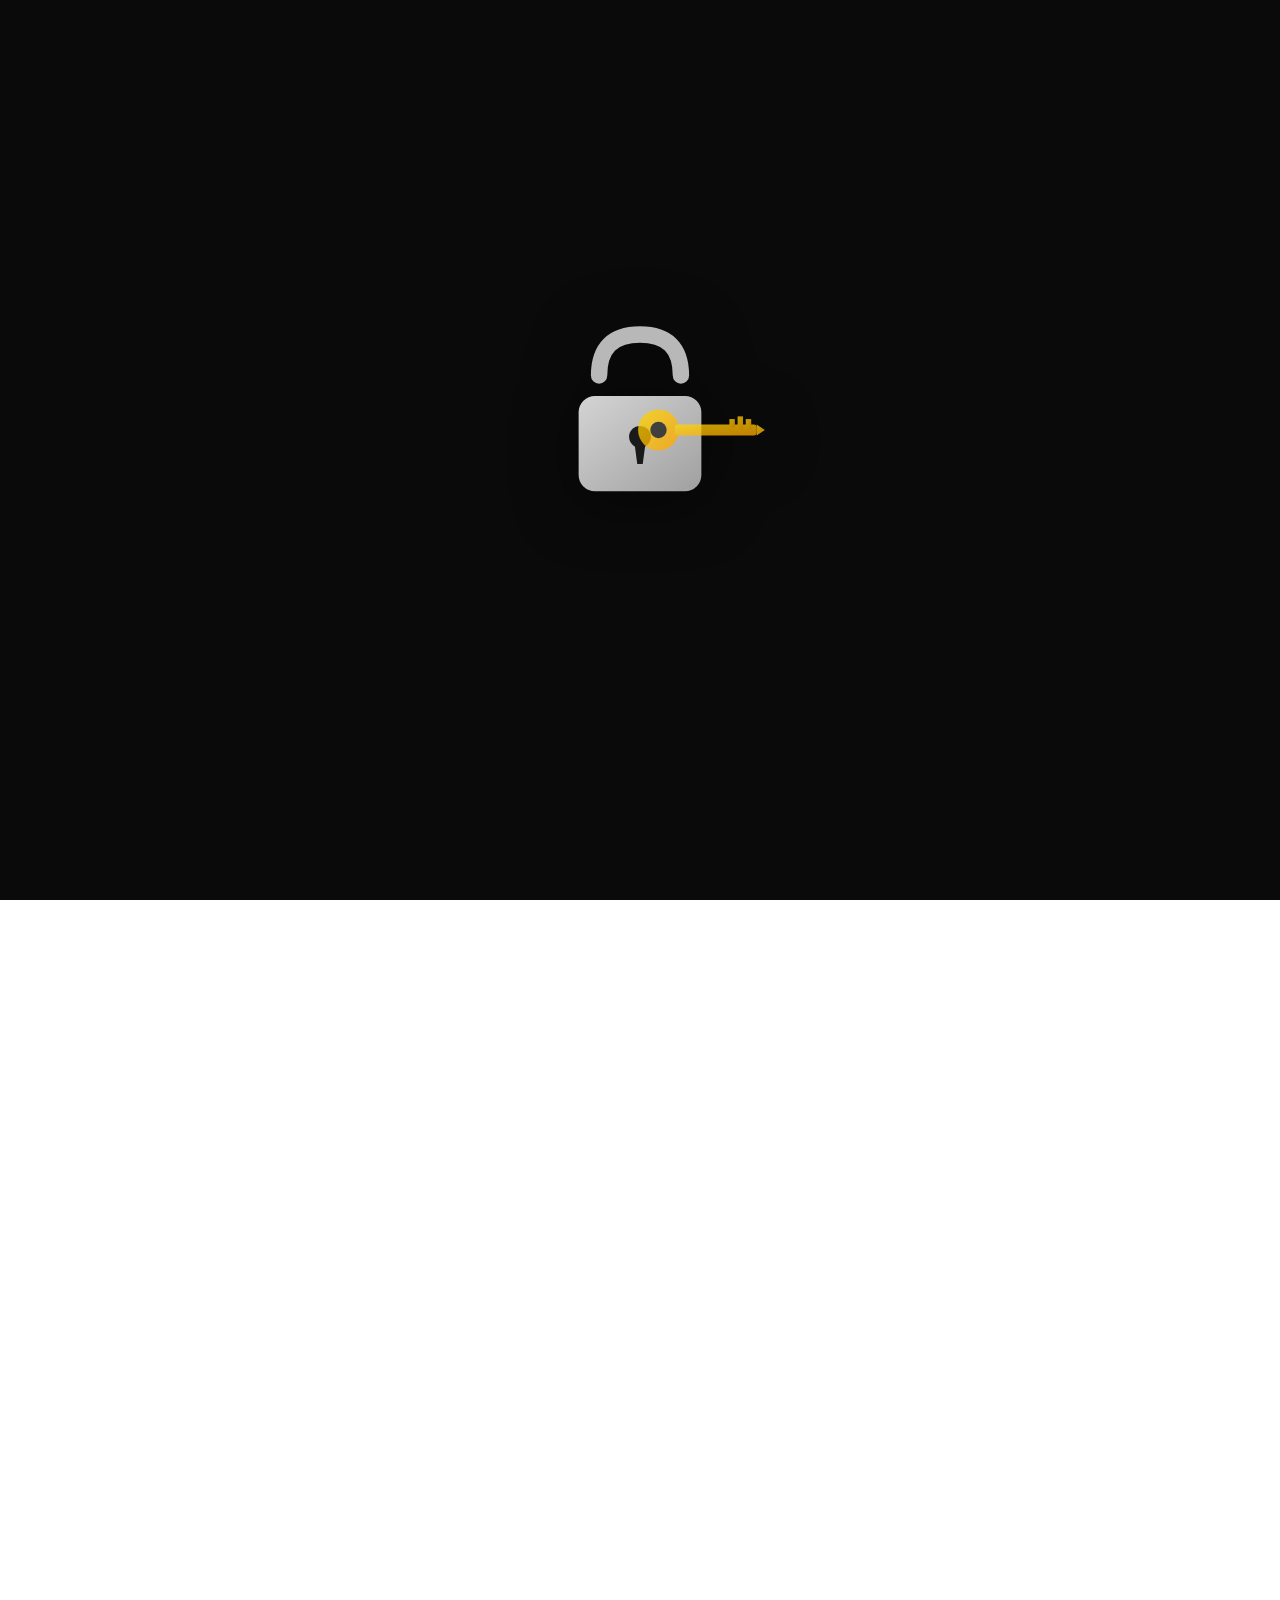
==== commit 0cd36f74: "frontend Ui fixes" ====
--- a/index.html
+++ b/index.html
@@ -376,7 +376,7 @@
 
 <!-- CARD 2 -->
 <div class="card custom-card">
-  <img src="Repairing And Upgrade Mobile Phone Electronic Computer Hardware And Technology Concept Photo And Picture For Free Download - Pngtree (1).jpg" alt="">
+  <img src="iphone17.jpg" alt="">
   <div class="card-body text-center">
     <a href="Phonerepairing.html" class="btn custom-btn">Phone Repairing</a>
   </div>
@@ -432,7 +432,7 @@
 
 <!-- CARD 2 Duplicate -->
 <div class="card custom-card">
-  <img src="Repairing And Upgrade Mobile Phone Electronic Computer Hardware And Technology Concept Photo And Picture For Free Download - Pngtree (1).jpg">
+  <img src="iphone17.jpg">
   <div class="card-body text-center">
     <a href="Phonerepairing.html" class="btn custom-btn">Phone Repairing</a>
   </div>
